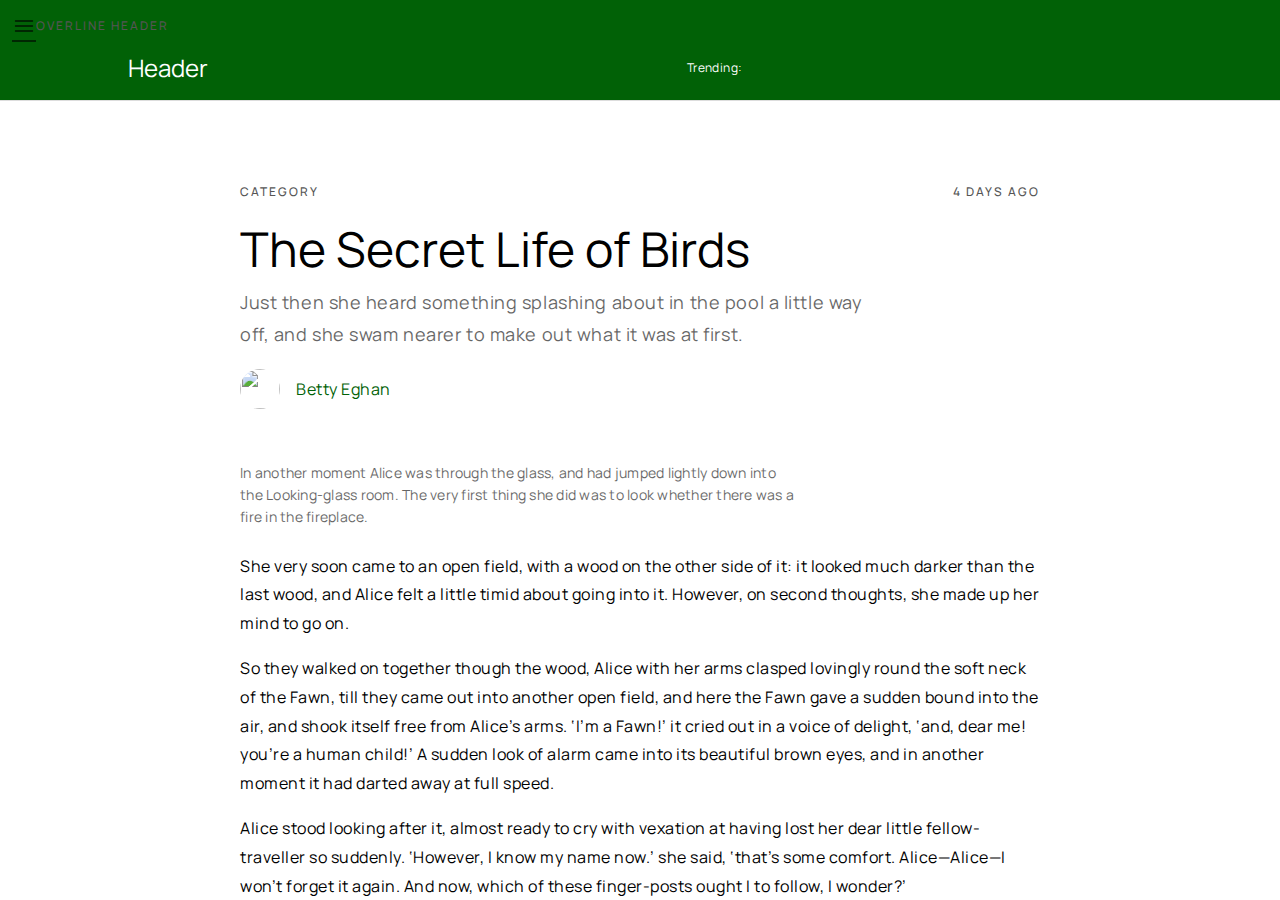
==== certificate.html @ f3be8fcd "start build" ====
<!DOCTYPE html>
<html>

<head>
  <title>Zero Waste Academy</title>
  <meta charset="utf-8">
  <meta name="viewport" content="width=device-width, initial-scale=1">
  <link rel="stylesheet" href="https://fonts.googleapis.com/icon?family=Material+Icons">
  <link rel="stylesheet" href="bundle.css">
  <!-- Add favicons
    <link rel="icon" type="image/png" sizes="32x32" href="https://cdn.glitch.com/9c389208-b279-4e96-bcbc-e5f8712d8706%2Ffavicon-32x32.png?1553712190412">
    <link rel="icon" type="image/png" sizes="96x96" href="https://cdn.glitch.com/9c389208-b279-4e96-bcbc-e5f8712d8706%2Ffavicon-96x96.png?1553712190613">
    <link rel="icon" type="image/png" sizes="16x16" href="https://cdn.glitch.com/9c389208-b279-4e96-bcbc-e5f8712d8706%2Ffavicon-16x16.png?1553712190383">
  -->
</head>

<body class="mdc-typography language-css media-template">
  <aside class="mdc-drawer material-lessons-drawer">
    <div class="mdc-drawer__content">
      <div class="mdc-drawer__header">
        Zero Waste Academy
      </div>
      <hr class="mdc-list-divider">
      <nav class="mdc-list">
        <a href="team.html" class="mdc-list-item" role="option">
          <span class="mdc-list-item__text">Команда</span>
        </a>
        <a href="history-and-results.html" class="mdc-list-item" role="option">
          <span class="mdc-list-item__text">Історія та результати</span>
        </a>
        <a href="teaching.html" class="mdc-list-item" role="option">
          <span class="mdc-list-item__text">Навчання</span>
        </a>
        <a href="certificate.html" class="mdc-list-item mdc-list-item--selected" role="option" aria-selected="true"
          tabindex="0">
          <span class="mdc-list-item__text">Сертифікат</span>
        </a>
        <div class="nav-footer">
          <hr class="mdc-list-divider">
          <div class="footer-button-wrapper">
            <a class="mdc-button mdc-button--dense footer-mdc-button" href="/" role="option">
              <span class="mdc-button__label">Про проєкт</span>
            </a>
          </div>
        </div>
      </nav>

    </div>
  </aside>

  <div class="mdc-drawer-scrim"></div>
  <div class="mdc-drawer-app-content">
    <header
      class="material-lessons-top-app-bar mdc-top-app-bar mdc-top-app-bar--short mdc-top-app-bar--short-collapsed">
      <div class="mdc-top-app-bar__row">
        <section class="mdc-top-app-bar__section mdc-top-app-bar__section--align-start">
          <a class="material-icons mdc-top-app-bar__navigation-icon">menu</a>
        </section>
      </div>
    </header>
    <header class="mdc-top-app-bar media-top-app-bar">
      <div class="mdc-top-app-bar__row">
        <section class="media-menu-section mdc-top-app-bar__section">
          <a href="#" class="demo-menu material-icons mdc-top-app-bar__navigation-icon">menu</a>
          <span class="mdc-list-item__text mdc-typography--overline">Overline Header</span>
        </section>
      </div>
      <section class="mdc-top-app-bar__section contained-section header-section">
        <h1 class="mdc-typography--headline5 page-title">Header</h1>
        <div class="topic-section">
          <p class="mdc-typography--caption topic-label">Trending: </p>
          <ul class="topics">
            <li class="topic"><a href="#" class="mdc-typography--body2">Lifestyle</a></li>
            <li class="topic"><a href="#" class="mdc-typography--body2">Food</a></li>
            <li class="topic"><a href="#" class="mdc-typography--body2">Television</a></li>
            <li class="topic"><a href="#" class="mdc-typography--body2">Travel</a></li>
            <li class="topic"><a href="#" class="mdc-typography--body2">Animals</a></li>
            <li class="topic"><a href="#" class="mdc-typography--body2">Design</a></li>
          </ul>
        </div>
      </section>
    </header>

    <div class="mdc-top-app-bar--fixed-adjust">
      <main class="main-content article">
        <section class="article-header">
          <p class="article-meta">
            <span class="mdc-typography--overline">Category</span>
            <span class="mdc-typography--overline">4 Days Ago</span>
          </p>
          <h2 class="mdc-typography--headline3 article-title">The Secret Life of Birds</h2>
          <p class="mdc-typography--body1 article-preview">Just then she heard something splashing about in the pool a
            little way off, and she swam nearer to make out what it was at first.</p>
          <a class="author-meta" href="#">
            <img
              src="https://cdn.glitch.com/17f6eaf0-3413-4607-9190-d8da5f737643%2Fstock-photo-austin-travis-heights-by-exitflag-146133507.jpg?v=1561412023433"
              alt="" class="author-image">
            <p class="mdc-typography--body1 author">Betty Eghan</p>
          </a>
          <img src="https://cdn.glitch.com/17f6eaf0-3413-4607-9190-d8da5f737643%2Fbird.jpg?1559206409087" class="hero"
            alt="">
          <p class="mdc-typography--body2 hero-caption">In another moment Alice was through the glass, and had jumped
            lightly down into the Looking-glass room. The very first thing she did was to look whether there was a fire
            in the fireplace.</p>
        </section>
        <section class="article-body">
          <p class="mdc-typography--body1">She very soon came to an open field, with a wood on the other side of it: it
            looked much darker than the last wood, and Alice felt a little timid about going into it. However, on second
            thoughts, she made up her mind to go on.</p>
          <p class="mdc-typography--body1">So they walked on together though the wood, Alice with her arms clasped
            lovingly round the soft neck of the Fawn, till they came out into another open field, and here the Fawn gave
            a sudden bound into the air, and shook itself free from Alice’s arms. ‘I’m a Fawn!’ it cried out in a voice
            of delight, ‘and, dear me! you’re a human child!’ A sudden look of alarm came into its beautiful brown eyes,
            and in another moment it had darted away at full speed.</p>
          <p class="mdc-typography--body1">Alice stood looking after it, almost ready to cry with vexation at having
            lost her dear little fellow-traveller so suddenly. ‘However, I know my name now.’ she said, ‘that’s some
            comfort. Alice—Alice—I won’t forget it again. And now, which of these finger-posts ought I to follow, I
            wonder?’</p>
          <p class="mdc-typography--body1">It was not a very difficult question to answer, as there was only one road
            through the wood, and the two finger-posts both pointed along it. ‘I’ll settle it,’ Alice said to herself,
            ‘when the road divides and they point different ways.’</p>
          <p class="mdc-typography--body1">But this did not seem likely to happen. She went on and on, a long way, but
            wherever the road divided there were sure to be two finger-posts pointing the same way, one marked ‘TO
            TWEEDLEDUM’S HOUSE’ and the other ‘TO THE HOUSE OF TWEEDLEDEE.’</p>
          <p class="mdc-typography--body1">‘I do believe,’ said Alice at last, ‘that they live in the same house! I
            wonder I never thought of that before—But I can’t stay there long. I’ll just call and say “how d’you do?”
            and ask them the way out of the wood. If I could only get to the Eighth Square before it gets dark!’ So she
            wandered on, talking to herself as she went, till, on turning a sharp corner, she came upon two fat little
            men, so suddenly that she could not help starting back, but in another moment she recovered herself, feeling
            sure that they must be.</p>
          <p class="mdc-typography--body1">Alice did not like shaking hands with either of them first, for fear of
            hurting the other one’s feelings; so, as the best way out of the difficulty, she took hold of both hands at
            once: the next moment they were dancing round in a ring. This seemed quite natural (she remembered
            afterwards), and she was not even surprised to hear music playing: it seemed to come from the tree under
            which they were dancing, and it was done (as well as she could make it out) by the branches rubbing one
            across the other, like fiddles and fiddle-sticks.</p>
        </section>


        Що таке Zero Waste Academy - це унікальний навчально-практичний курс про принципи керування відходами (ТПВ)
        відповідно до принципів zerо waste та циркулярної економіки.

        Мета проєкту - надати достатню кількість знань та навичок для фахівців у сфері відходів, керуючих ОСББ, ОСМ,
        представників ОМС, екологічних ГО, активістів для успішної реалізації сучасних екологічних проєктів,
        зміни/адаптації стратегії, планів дій, розробки нових програм з поводження з ТПВ на місцевому рівні.


        Завдання:
        підготувати для українського ринку кваліфікованих та озброєних передовими знаннями фахівців/фахівчинь;
        впровадити чи допомогти впровадженню якомога більшої кількості zero waste проєктів та стартапів в Україні;
        зменшити кількість відходів на полігонах;
        надати максимальну кількість фактів та аргументів для того, щоб кожен/на слухач/ка переконалася, що запобігання
        та ієрархія у сфері відходів
        допомогти громадам України у процесі перетворення на туристичні привабливі та чисті.


        Переваги
        Наші переваги засвідчать наші випускники та випускниці:
        системний підхід формує картину світу, а не фрагментарні уявлення, які згодом забудуться;
        мультидисциплінарність - ми надаємо знання та навички не тільки з теми керування відходами, а також формуємо у
        Вас самодостатнього та універсального менеджера/ку: ви розумієтеся у проєктному менеджменті, у комунікаційний та
        адвокаційний кампаніях, у джерелах фінансування та фандрейзингу. Навіть якщо ці завдання у команді виконуєте не
        ви, то ви можете оцінити пропозиції ваших партнерів, співробітників та витрачати кошти на те, що працює.
        ціннісний підхід до справи - наші знання формують послідовників/ць концепції zero waste: ви вірите у те, що
        робите, як і навіщо трансформувати свою реальність;
        коучингова підтримка - у тому випадку, коли “лупаєте скалу”, працюєте над зміностворенням, важливо знати та
        вміти раціонально використовувати свої ресурси. Ваші приховані можливості, віру у себе для роботи на рівні
        громади допоможе розкрити наші коучі, які спеціалізуються з теми громадянського суспільства та інновацій.

        Історія (гіперпосилання на успішні історії)
        За 2020-2021 роки ми випустили 3 курси, а це близько 100 випускників та випускниць. Курс Zero Waste Academy
        орієнтований на нефахівців.
        Курс Zero Waste Academy deep level розрахований на фахівців/чинь, представників ОМС, експертів у сфері керування
        відходами.


        Тематика курсів, які знання отримає слухач

        Законодавство
        Проєктний менеджмент
        Технології утилізації
        Циркулярна економіка
        Кейси

        Реєстрація

        Тест “Хочеш перевірити знання?”

        Контакти:


      </main>
    </div>
  </div>
  <script src="bundle.js" async></script>
</body>

</html>
---- bundle.css ----
@import url(https://fonts.googleapis.com/css?family=Manrope|Montserrat);/* Build a Material Theme with Material Lessons */
/* Color Activity */
/*  Typography Activity */
/* Shape Activity */
.mdc-button {
  font-family: Manrope;
  -moz-osx-font-smoothing: grayscale;
  -webkit-font-smoothing: antialiased;
  font-size: 0.875rem;
  line-height: 2.25rem;
  font-weight: 500;
  letter-spacing: 0.08929em;
  text-decoration: none;
  text-transform: uppercase;
  padding: 0 8px 0 8px;
  display: inline-flex;
  position: relative;
  align-items: center;
  justify-content: center;
  box-sizing: border-box;
  min-width: 64px;
  height: 36px;
  border: none;
  outline: none;
  /* @alternate */
  line-height: inherit;
  user-select: none;
  -webkit-appearance: none;
  overflow: hidden;
  vertical-align: middle;
  border-radius: 4px; }
  .mdc-button::-moz-focus-inner {
    padding: 0;
    border: 0; }
  .mdc-button:active {
    outline: none; }
  .mdc-button:hover {
    cursor: pointer; }
  .mdc-button:disabled {
    background-color: transparent;
    color: rgba(0, 0, 0, 0.37);
    cursor: default;
    pointer-events: none; }
  .mdc-button.mdc-button--dense {
    border-radius: 4px; }
  .mdc-button:not(:disabled) {
    background-color: transparent; }
  .mdc-button .mdc-button__icon {
    /* @noflip */
    margin-left: 0;
    /* @noflip */
    margin-right: 8px;
    display: inline-block;
    width: 18px;
    height: 18px;
    font-size: 18px;
    vertical-align: top; }
    [dir="rtl"] .mdc-button .mdc-button__icon, .mdc-button .mdc-button__icon[dir="rtl"] {
      /* @noflip */
      margin-left: 8px;
      /* @noflip */
      margin-right: 0; }
  .mdc-button:not(:disabled) {
    color: #016106;
    /* @alternate */
    color: var(--mdc-theme-primary, #016106); }

.mdc-button__label + .mdc-button__icon {
  /* @noflip */
  margin-left: 8px;
  /* @noflip */
  margin-right: 0; }
  [dir="rtl"] .mdc-button__label + .mdc-button__icon, .mdc-button__label + .mdc-button__icon[dir="rtl"] {
    /* @noflip */
    margin-left: 0;
    /* @noflip */
    margin-right: 8px; }

svg.mdc-button__icon {
  fill: currentColor; }

.mdc-button--raised .mdc-button__icon,
.mdc-button--unelevated .mdc-button__icon,
.mdc-button--outlined .mdc-button__icon {
  /* @noflip */
  margin-left: -4px;
  /* @noflip */
  margin-right: 8px; }
  [dir="rtl"] .mdc-button--raised .mdc-button__icon, .mdc-button--raised .mdc-button__icon[dir="rtl"], [dir="rtl"]
  .mdc-button--unelevated .mdc-button__icon,
  .mdc-button--unelevated .mdc-button__icon[dir="rtl"], [dir="rtl"]
  .mdc-button--outlined .mdc-button__icon,
  .mdc-button--outlined .mdc-button__icon[dir="rtl"] {
    /* @noflip */
    margin-left: 8px;
    /* @noflip */
    margin-right: -4px; }

.mdc-button--raised .mdc-button__label + .mdc-button__icon,
.mdc-button--unelevated .mdc-button__label + .mdc-button__icon,
.mdc-button--outlined .mdc-button__label + .mdc-button__icon {
  /* @noflip */
  margin-left: 8px;
  /* @noflip */
  margin-right: -4px; }
  [dir="rtl"] .mdc-button--raised .mdc-button__label + .mdc-button__icon, .mdc-button--raised .mdc-button__label + .mdc-button__icon[dir="rtl"], [dir="rtl"]
  .mdc-button--unelevated .mdc-button__label + .mdc-button__icon,
  .mdc-button--unelevated .mdc-button__label + .mdc-button__icon[dir="rtl"], [dir="rtl"]
  .mdc-button--outlined .mdc-button__label + .mdc-button__icon,
  .mdc-button--outlined .mdc-button__label + .mdc-button__icon[dir="rtl"] {
    /* @noflip */
    margin-left: -4px;
    /* @noflip */
    margin-right: 8px; }

.mdc-button--raised,
.mdc-button--unelevated {
  padding: 0 16px 0 16px; }
  .mdc-button--raised:disabled,
  .mdc-button--unelevated:disabled {
    background-color: rgba(0, 0, 0, 0.12);
    color: rgba(0, 0, 0, 0.37); }
  .mdc-button--raised:not(:disabled),
  .mdc-button--unelevated:not(:disabled) {
    background-color: #016106; }
    @supports not (-ms-ime-align: auto) {
      .mdc-button--raised:not(:disabled),
      .mdc-button--unelevated:not(:disabled) {
        /* @alternate */
        background-color: var(--mdc-theme-primary, #016106); } }
  .mdc-button--raised:not(:disabled),
  .mdc-button--unelevated:not(:disabled) {
    color: #fff;
    /* @alternate */
    color: var(--mdc-theme-on-primary, #fff); }

.mdc-button--raised {
  box-shadow: 0px 3px 1px -2px rgba(0, 0, 0, 0.2), 0px 2px 2px 0px rgba(0, 0, 0, 0.14), 0px 1px 5px 0px rgba(0, 0, 0, 0.12);
  transition: box-shadow 280ms cubic-bezier(0.4, 0, 0.2, 1); }
  .mdc-button--raised:hover, .mdc-button--raised:focus {
    box-shadow: 0px 2px 4px -1px rgba(0, 0, 0, 0.2), 0px 4px 5px 0px rgba(0, 0, 0, 0.14), 0px 1px 10px 0px rgba(0, 0, 0, 0.12); }
  .mdc-button--raised:active {
    box-shadow: 0px 5px 5px -3px rgba(0, 0, 0, 0.2), 0px 8px 10px 1px rgba(0, 0, 0, 0.14), 0px 3px 14px 2px rgba(0, 0, 0, 0.12); }
  .mdc-button--raised:disabled {
    box-shadow: 0px 0px 0px 0px rgba(0, 0, 0, 0.2), 0px 0px 0px 0px rgba(0, 0, 0, 0.14), 0px 0px 0px 0px rgba(0, 0, 0, 0.12); }

.mdc-button--outlined {
  border-style: solid;
  padding: 0 15px 0 15px;
  border-width: 1px; }
  .mdc-button--outlined:disabled {
    border-color: rgba(0, 0, 0, 0.37); }
  .mdc-button--outlined:not(:disabled) {
    border-color: #016106;
    /* @alternate */
    border-color: var(--mdc-theme-primary, #016106); }

.mdc-button--dense {
  height: 32px;
  font-size: .8125rem; }

@keyframes mdc-ripple-fg-radius-in {
  from {
    animation-timing-function: cubic-bezier(0.4, 0, 0.2, 1);
    transform: translate(var(--mdc-ripple-fg-translate-start, 0)) scale(1); }
  to {
    transform: translate(var(--mdc-ripple-fg-translate-end, 0)) scale(var(--mdc-ripple-fg-scale, 1)); } }

@keyframes mdc-ripple-fg-opacity-in {
  from {
    animation-timing-function: linear;
    opacity: 0; }
  to {
    opacity: var(--mdc-ripple-fg-opacity, 0); } }

@keyframes mdc-ripple-fg-opacity-out {
  from {
    animation-timing-function: linear;
    opacity: var(--mdc-ripple-fg-opacity, 0); }
  to {
    opacity: 0; } }

.mdc-ripple-surface--test-edge-var-bug {
  --mdc-ripple-surface-test-edge-var: 1px solid #000;
  visibility: hidden; }
  .mdc-ripple-surface--test-edge-var-bug::before {
    border: var(--mdc-ripple-surface-test-edge-var); }

.mdc-button {
  --mdc-ripple-fg-size: 0;
  --mdc-ripple-left: 0;
  --mdc-ripple-top: 0;
  --mdc-ripple-fg-scale: 1;
  --mdc-ripple-fg-translate-end: 0;
  --mdc-ripple-fg-translate-start: 0;
  -webkit-tap-highlight-color: rgba(0, 0, 0, 0); }
  .mdc-button::before, .mdc-button::after {
    position: absolute;
    border-radius: 50%;
    opacity: 0;
    pointer-events: none;
    content: ""; }
  .mdc-button::before {
    transition: opacity 15ms linear, background-color 15ms linear;
    z-index: 1; }
  .mdc-button.mdc-ripple-upgraded::before {
    transform: scale(var(--mdc-ripple-fg-scale, 1)); }
  .mdc-button.mdc-ripple-upgraded::after {
    top: 0;
    /* @noflip */
    left: 0;
    transform: scale(0);
    transform-origin: center center; }
  .mdc-button.mdc-ripple-upgraded--unbounded::after {
    top: var(--mdc-ripple-top, 0);
    /* @noflip */
    left: var(--mdc-ripple-left, 0); }
  .mdc-button.mdc-ripple-upgraded--foreground-activation::after {
    animation: mdc-ripple-fg-radius-in 225ms forwards, mdc-ripple-fg-opacity-in 75ms forwards; }
  .mdc-button.mdc-ripple-upgraded--foreground-deactivation::after {
    animation: mdc-ripple-fg-opacity-out 150ms;
    transform: translate(var(--mdc-ripple-fg-translate-end, 0)) scale(var(--mdc-ripple-fg-scale, 1)); }
  .mdc-button::before, .mdc-button::after {
    top: calc(50% - 100%);
    /* @noflip */
    left: calc(50% - 100%);
    width: 200%;
    height: 200%; }
  .mdc-button.mdc-ripple-upgraded::after {
    width: var(--mdc-ripple-fg-size, 100%);
    height: var(--mdc-ripple-fg-size, 100%); }
  .mdc-button::before, .mdc-button::after {
    background-color: #016106; }
    @supports not (-ms-ime-align: auto) {
      .mdc-button::before, .mdc-button::after {
        /* @alternate */
        background-color: var(--mdc-theme-primary, #016106); } }
  .mdc-button:hover::before {
    opacity: 0.04; }
  .mdc-button:not(.mdc-ripple-upgraded):focus::before, .mdc-button.mdc-ripple-upgraded--background-focused::before {
    transition-duration: 75ms;
    opacity: 0.12; }
  .mdc-button:not(.mdc-ripple-upgraded)::after {
    transition: opacity 150ms linear; }
  .mdc-button:not(.mdc-ripple-upgraded):active::after {
    transition-duration: 75ms;
    opacity: 0.12; }
  .mdc-button.mdc-ripple-upgraded {
    --mdc-ripple-fg-opacity: 0.12; }

.mdc-button--raised::before, .mdc-button--raised::after,
.mdc-button--unelevated::before,
.mdc-button--unelevated::after {
  background-color: #fff; }
  @supports not (-ms-ime-align: auto) {
    .mdc-button--raised::before, .mdc-button--raised::after,
    .mdc-button--unelevated::before,
    .mdc-button--unelevated::after {
      /* @alternate */
      background-color: var(--mdc-theme-on-primary, #fff); } }

.mdc-button--raised:hover::before,
.mdc-button--unelevated:hover::before {
  opacity: 0.08; }

.mdc-button--raised:not(.mdc-ripple-upgraded):focus::before, .mdc-button--raised.mdc-ripple-upgraded--background-focused::before,
.mdc-button--unelevated:not(.mdc-ripple-upgraded):focus::before,
.mdc-button--unelevated.mdc-ripple-upgraded--background-focused::before {
  transition-duration: 75ms;
  opacity: 0.24; }

.mdc-button--raised:not(.mdc-ripple-upgraded)::after,
.mdc-button--unelevated:not(.mdc-ripple-upgraded)::after {
  transition: opacity 150ms linear; }

.mdc-button--raised:not(.mdc-ripple-upgraded):active::after,
.mdc-button--unelevated:not(.mdc-ripple-upgraded):active::after {
  transition-duration: 75ms;
  opacity: 0.24; }

.mdc-button--raised.mdc-ripple-upgraded,
.mdc-button--unelevated.mdc-ripple-upgraded {
  --mdc-ripple-fg-opacity: 0.24; }

.mdc-card {
  border-radius: 4px;
  background-color: #ffffff;
  /* @alternate */
  background-color: var(--mdc-theme-surface, #ffffff);
  box-shadow: 0px 2px 1px -1px rgba(0, 0, 0, 0.2), 0px 1px 1px 0px rgba(0, 0, 0, 0.14), 0px 1px 3px 0px rgba(0, 0, 0, 0.12);
  display: flex;
  flex-direction: column;
  box-sizing: border-box; }

.mdc-card--outlined {
  box-shadow: 0px 0px 0px 0px rgba(0, 0, 0, 0.2), 0px 0px 0px 0px rgba(0, 0, 0, 0.14), 0px 0px 0px 0px rgba(0, 0, 0, 0.12);
  border-width: 1px;
  border-style: solid;
  border-color: #e0e0e0; }

.mdc-card__media {
  position: relative;
  box-sizing: border-box;
  background-repeat: no-repeat;
  background-position: center;
  background-size: cover; }
  .mdc-card__media::before {
    display: block;
    content: ""; }

.mdc-card__media:first-child {
  border-top-left-radius: inherit;
  border-top-right-radius: inherit; }

.mdc-card__media:last-child {
  border-bottom-left-radius: inherit;
  border-bottom-right-radius: inherit; }

.mdc-card__media--square::before {
  margin-top: 100%; }

.mdc-card__media--16-9::before {
  margin-top: 56.25%; }

.mdc-card__media-content {
  position: absolute;
  top: 0;
  right: 0;
  bottom: 0;
  left: 0;
  box-sizing: border-box; }

.mdc-card__primary-action {
  display: flex;
  flex-direction: column;
  box-sizing: border-box;
  position: relative;
  outline: none;
  color: inherit;
  text-decoration: none;
  cursor: pointer;
  overflow: hidden; }

.mdc-card__primary-action:first-child {
  border-top-left-radius: inherit;
  border-top-right-radius: inherit; }

.mdc-card__primary-action:last-child {
  border-bottom-left-radius: inherit;
  border-bottom-right-radius: inherit; }

.mdc-card__actions {
  display: flex;
  flex-direction: row;
  align-items: center;
  box-sizing: border-box;
  min-height: 52px;
  padding: 8px; }

.mdc-card__actions--full-bleed {
  padding: 0; }

.mdc-card__action-buttons,
.mdc-card__action-icons {
  display: flex;
  flex-direction: row;
  align-items: center;
  box-sizing: border-box; }

.mdc-card__action-icons {
  color: rgba(0, 0, 0, 0.6);
  flex-grow: 1;
  justify-content: flex-end; }

.mdc-card__action-buttons + .mdc-card__action-icons {
  /* @noflip */
  margin-left: 16px;
  /* @noflip */
  margin-right: 0; }
  [dir="rtl"] .mdc-card__action-buttons + .mdc-card__action-icons, .mdc-card__action-buttons + .mdc-card__action-icons[dir="rtl"] {
    /* @noflip */
    margin-left: 0;
    /* @noflip */
    margin-right: 16px; }

.mdc-card__action {
  display: inline-flex;
  flex-direction: row;
  align-items: center;
  box-sizing: border-box;
  justify-content: center;
  cursor: pointer;
  user-select: none; }
  .mdc-card__action:focus {
    outline: none; }

.mdc-card__action--button {
  /* @noflip */
  margin-left: 0;
  /* @noflip */
  margin-right: 8px;
  padding: 0 8px; }
  [dir="rtl"] .mdc-card__action--button, .mdc-card__action--button[dir="rtl"] {
    /* @noflip */
    margin-left: 8px;
    /* @noflip */
    margin-right: 0; }
  .mdc-card__action--button:last-child {
    /* @noflip */
    margin-left: 0;
    /* @noflip */
    margin-right: 0; }
    [dir="rtl"] .mdc-card__action--button:last-child, .mdc-card__action--button:last-child[dir="rtl"] {
      /* @noflip */
      margin-left: 0;
      /* @noflip */
      margin-right: 0; }

.mdc-card__actions--full-bleed .mdc-card__action--button {
  justify-content: space-between;
  width: 100%;
  height: auto;
  max-height: none;
  margin: 0;
  padding: 8px 16px;
  /* @noflip */
  text-align: left; }
  [dir="rtl"] .mdc-card__actions--full-bleed .mdc-card__action--button, .mdc-card__actions--full-bleed .mdc-card__action--button[dir="rtl"] {
    /* @noflip */
    text-align: right; }

.mdc-card__action--icon {
  margin: -6px 0;
  padding: 12px; }

.mdc-card__action--icon:not(:disabled) {
  color: rgba(0, 0, 0, 0.6); }

.mdc-card__primary-action {
  --mdc-ripple-fg-size: 0;
  --mdc-ripple-left: 0;
  --mdc-ripple-top: 0;
  --mdc-ripple-fg-scale: 1;
  --mdc-ripple-fg-translate-end: 0;
  --mdc-ripple-fg-translate-start: 0;
  -webkit-tap-highlight-color: rgba(0, 0, 0, 0); }
  .mdc-card__primary-action::before, .mdc-card__primary-action::after {
    position: absolute;
    border-radius: 50%;
    opacity: 0;
    pointer-events: none;
    content: ""; }
  .mdc-card__primary-action::before {
    transition: opacity 15ms linear, background-color 15ms linear;
    z-index: 1; }
  .mdc-card__primary-action.mdc-ripple-upgraded::before {
    transform: scale(var(--mdc-ripple-fg-scale, 1)); }
  .mdc-card__primary-action.mdc-ripple-upgraded::after {
    top: 0;
    /* @noflip */
    left: 0;
    transform: scale(0);
    transform-origin: center center; }
  .mdc-card__primary-action.mdc-ripple-upgraded--unbounded::after {
    top: var(--mdc-ripple-top, 0);
    /* @noflip */
    left: var(--mdc-ripple-left, 0); }
  .mdc-card__primary-action.mdc-ripple-upgraded--foreground-activation::after {
    animation: mdc-ripple-fg-radius-in 225ms forwards, mdc-ripple-fg-opacity-in 75ms forwards; }
  .mdc-card__primary-action.mdc-ripple-upgraded--foreground-deactivation::after {
    animation: mdc-ripple-fg-opacity-out 150ms;
    transform: translate(var(--mdc-ripple-fg-translate-end, 0)) scale(var(--mdc-ripple-fg-scale, 1)); }
  .mdc-card__primary-action::before, .mdc-card__primary-action::after {
    top: calc(50% - 100%);
    /* @noflip */
    left: calc(50% - 100%);
    width: 200%;
    height: 200%; }
  .mdc-card__primary-action.mdc-ripple-upgraded::after {
    width: var(--mdc-ripple-fg-size, 100%);
    height: var(--mdc-ripple-fg-size, 100%); }
  .mdc-card__primary-action::before, .mdc-card__primary-action::after {
    background-color: #000000; }
  .mdc-card__primary-action:hover::before {
    opacity: 0.04; }
  .mdc-card__primary-action:not(.mdc-ripple-upgraded):focus::before, .mdc-card__primary-action.mdc-ripple-upgraded--background-focused::before {
    transition-duration: 75ms;
    opacity: 0.12; }
  .mdc-card__primary-action:not(.mdc-ripple-upgraded)::after {
    transition: opacity 150ms linear; }
  .mdc-card__primary-action:not(.mdc-ripple-upgraded):active::after {
    transition-duration: 75ms;
    opacity: 0.12; }
  .mdc-card__primary-action.mdc-ripple-upgraded {
    --mdc-ripple-fg-opacity: 0.12; }

.mdc-chip__icon--leading {
  color: rgba(0, 0, 0, 0.54); }

.mdc-chip__icon--trailing {
  color: rgba(0, 0, 0, 0.54); }
  .mdc-chip__icon--trailing:hover {
    color: rgba(0, 0, 0, 0.62); }
  .mdc-chip__icon--trailing:focus {
    color: rgba(0, 0, 0, 0.87); }

.mdc-chip__icon.mdc-chip__icon--leading:not(.mdc-chip__icon--leading-hidden) {
  width: 20px;
  height: 20px;
  font-size: 20px; }

.mdc-chip__icon.mdc-chip__icon--trailing {
  width: 18px;
  height: 18px;
  font-size: 18px; }

.mdc-chip__icon--trailing {
  margin-right: -4px;
  margin-left: 4px; }

.mdc-chip {
  border-radius: 16px;
  background-color: #e0e0e0;
  color: rgba(0, 0, 0, 0.87);
  font-family: Manrope;
  -moz-osx-font-smoothing: grayscale;
  -webkit-font-smoothing: antialiased;
  font-size: 0.875rem;
  line-height: 1.25rem;
  font-weight: 400;
  letter-spacing: 0.01786em;
  text-decoration: inherit;
  text-transform: inherit;
  height: 32px;
  display: inline-flex;
  position: relative;
  align-items: center;
  box-sizing: border-box;
  padding: 0 12px;
  border-width: 0;
  outline: none;
  cursor: pointer;
  -webkit-appearance: none;
  overflow: hidden; }
  .mdc-chip:hover {
    color: rgba(0, 0, 0, 0.87); }
  .mdc-chip.mdc-chip--selected .mdc-chip__checkmark,
  .mdc-chip .mdc-chip__icon--leading:not(.mdc-chip__icon--leading-hidden) {
    /* @noflip */
    margin-left: -4px;
    /* @noflip */
    margin-right: 4px; }
    [dir="rtl"] .mdc-chip.mdc-chip--selected .mdc-chip__checkmark, .mdc-chip.mdc-chip--selected .mdc-chip__checkmark[dir="rtl"], [dir="rtl"]
    .mdc-chip .mdc-chip__icon--leading:not(.mdc-chip__icon--leading-hidden),
    .mdc-chip .mdc-chip__icon--leading:not(.mdc-chip__icon--leading-hidden)[dir="rtl"] {
      /* @noflip */
      margin-left: 4px;
      /* @noflip */
      margin-right: -4px; }
  .mdc-chip::-moz-focus-inner {
    padding: 0;
    border: 0; }
  .mdc-chip:hover {
    color: #000000;
    /* @alternate */
    color: var(--mdc-theme-on-surface, #000000); }

.mdc-chip--exit {
  transition: opacity 75ms cubic-bezier(0.4, 0, 0.2, 1), width 150ms cubic-bezier(0, 0, 0.2, 1), padding 100ms linear, margin 100ms linear;
  opacity: 0; }

.mdc-chip__text {
  white-space: nowrap; }

.mdc-chip__icon {
  border-radius: 50%;
  outline: none;
  vertical-align: middle; }

.mdc-chip__checkmark {
  height: 20px; }

.mdc-chip__checkmark-path {
  transition: stroke-dashoffset 150ms 50ms cubic-bezier(0.4, 0, 0.6, 1);
  stroke-width: 2px;
  stroke-dashoffset: 29.78334;
  stroke-dasharray: 29.78334; }

.mdc-chip--selected .mdc-chip__checkmark-path {
  stroke-dashoffset: 0; }

.mdc-chip-set--choice .mdc-chip.mdc-chip--selected {
  color: #016106;
  /* @alternate */
  color: var(--mdc-theme-primary, #016106); }
  .mdc-chip-set--choice .mdc-chip.mdc-chip--selected .mdc-chip__icon--leading {
    color: rgba(1, 97, 6, 0.54); }
  .mdc-chip-set--choice .mdc-chip.mdc-chip--selected:hover {
    color: #016106;
    /* @alternate */
    color: var(--mdc-theme-primary, #016106); }

.mdc-chip-set--choice .mdc-chip .mdc-chip__checkmark-path {
  stroke: #016106;
  /* @alternate */
  stroke: var(--mdc-theme-primary, #016106); }

.mdc-chip-set--choice .mdc-chip--selected {
  background-color: #ffffff;
  /* @alternate */
  background-color: var(--mdc-theme-surface, #ffffff); }

.mdc-chip__checkmark-svg {
  width: 0;
  height: 20px;
  transition: width 150ms cubic-bezier(0.4, 0, 0.2, 1); }

.mdc-chip--selected .mdc-chip__checkmark-svg {
  width: 20px; }

.mdc-chip-set--filter .mdc-chip__icon--leading {
  transition: opacity 75ms linear;
  transition-delay: -50ms;
  opacity: 1; }
  .mdc-chip-set--filter .mdc-chip__icon--leading + .mdc-chip__checkmark {
    transition: opacity 75ms linear;
    transition-delay: 80ms;
    opacity: 0; }
    .mdc-chip-set--filter .mdc-chip__icon--leading + .mdc-chip__checkmark .mdc-chip__checkmark-svg {
      transition: width 0ms; }

.mdc-chip-set--filter .mdc-chip--selected .mdc-chip__icon--leading {
  opacity: 0; }
  .mdc-chip-set--filter .mdc-chip--selected .mdc-chip__icon--leading + .mdc-chip__checkmark {
    width: 0;
    opacity: 1; }

.mdc-chip-set--filter .mdc-chip__icon--leading-hidden.mdc-chip__icon--leading {
  width: 0;
  opacity: 0; }
  .mdc-chip-set--filter .mdc-chip__icon--leading-hidden.mdc-chip__icon--leading + .mdc-chip__checkmark {
    width: 20px; }

.mdc-chip {
  --mdc-ripple-fg-size: 0;
  --mdc-ripple-left: 0;
  --mdc-ripple-top: 0;
  --mdc-ripple-fg-scale: 1;
  --mdc-ripple-fg-translate-end: 0;
  --mdc-ripple-fg-translate-start: 0;
  -webkit-tap-highlight-color: rgba(0, 0, 0, 0); }
  .mdc-chip::before, .mdc-chip::after {
    position: absolute;
    border-radius: 50%;
    opacity: 0;
    pointer-events: none;
    content: ""; }
  .mdc-chip::before {
    transition: opacity 15ms linear, background-color 15ms linear;
    z-index: 1; }
  .mdc-chip.mdc-ripple-upgraded::before {
    transform: scale(var(--mdc-ripple-fg-scale, 1)); }
  .mdc-chip.mdc-ripple-upgraded::after {
    top: 0;
    /* @noflip */
    left: 0;
    transform: scale(0);
    transform-origin: center center; }
  .mdc-chip.mdc-ripple-upgraded--unbounded::after {
    top: var(--mdc-ripple-top, 0);
    /* @noflip */
    left: var(--mdc-ripple-left, 0); }
  .mdc-chip.mdc-ripple-upgraded--foreground-activation::after {
    animation: mdc-ripple-fg-radius-in 225ms forwards, mdc-ripple-fg-opacity-in 75ms forwards; }
  .mdc-chip.mdc-ripple-upgraded--foreground-deactivation::after {
    animation: mdc-ripple-fg-opacity-out 150ms;
    transform: translate(var(--mdc-ripple-fg-translate-end, 0)) scale(var(--mdc-ripple-fg-scale, 1)); }
  .mdc-chip::before, .mdc-chip::after {
    top: calc(50% - 100%);
    /* @noflip */
    left: calc(50% - 100%);
    width: 200%;
    height: 200%; }
  .mdc-chip.mdc-ripple-upgraded::after {
    width: var(--mdc-ripple-fg-size, 100%);
    height: var(--mdc-ripple-fg-size, 100%); }
  .mdc-chip::before, .mdc-chip::after {
    background-color: rgba(0, 0, 0, 0.87); }
  .mdc-chip:hover::before {
    opacity: 0.04; }
  .mdc-chip:not(.mdc-ripple-upgraded):focus::before, .mdc-chip.mdc-ripple-upgraded--background-focused::before {
    transition-duration: 75ms;
    opacity: 0.12; }
  .mdc-chip:not(.mdc-ripple-upgraded)::after {
    transition: opacity 150ms linear; }
  .mdc-chip:not(.mdc-ripple-upgraded):active::after {
    transition-duration: 75ms;
    opacity: 0.12; }
  .mdc-chip.mdc-ripple-upgraded {
    --mdc-ripple-fg-opacity: 0.12; }

.mdc-chip-set--choice .mdc-chip.mdc-chip--selected::before {
  opacity: 0.08; }

.mdc-chip-set--choice .mdc-chip.mdc-chip--selected::before, .mdc-chip-set--choice .mdc-chip.mdc-chip--selected::after {
  background-color: #016106; }
  @supports not (-ms-ime-align: auto) {
    .mdc-chip-set--choice .mdc-chip.mdc-chip--selected::before, .mdc-chip-set--choice .mdc-chip.mdc-chip--selected::after {
      /* @alternate */
      background-color: var(--mdc-theme-primary, #016106); } }

.mdc-chip-set--choice .mdc-chip.mdc-chip--selected:hover::before {
  opacity: 0.12; }

.mdc-chip-set--choice .mdc-chip.mdc-chip--selected:not(.mdc-ripple-upgraded):focus::before, .mdc-chip-set--choice .mdc-chip.mdc-chip--selected.mdc-ripple-upgraded--background-focused::before {
  transition-duration: 75ms;
  opacity: 0.2; }

.mdc-chip-set--choice .mdc-chip.mdc-chip--selected:not(.mdc-ripple-upgraded)::after {
  transition: opacity 150ms linear; }

.mdc-chip-set--choice .mdc-chip.mdc-chip--selected:not(.mdc-ripple-upgraded):active::after {
  transition-duration: 75ms;
  opacity: 0.2; }

.mdc-chip-set--choice .mdc-chip.mdc-chip--selected.mdc-ripple-upgraded {
  --mdc-ripple-fg-opacity: 0.2; }

@keyframes mdc-chip-entry {
  from {
    transform: scale(0.8);
    opacity: .4; }
  to {
    transform: scale(1);
    opacity: 1; } }

.mdc-chip-set {
  padding: 4px;
  display: flex;
  flex-wrap: wrap;
  box-sizing: border-box; }
  .mdc-chip-set .mdc-chip {
    margin: 4px; }

.mdc-chip-set--input .mdc-chip {
  animation: mdc-chip-entry 100ms cubic-bezier(0, 0, 0.2, 1); }

.mdc-drawer {
  border-color: rgba(0, 0, 0, 0.12);
  background-color: #ffffff;
  /* @noflip */
  border-radius: 0 0px 0px 0;
  z-index: 6;
  width: 256px;
  display: flex;
  flex-direction: column;
  flex-shrink: 0;
  box-sizing: border-box;
  height: 100%;
  /* @noflip */
  border-right-width: 1px;
  /* @noflip */
  border-right-style: solid;
  overflow: hidden;
  transition-property: transform;
  transition-timing-function: cubic-bezier(0.4, 0, 0.2, 1); }
  .mdc-drawer .mdc-drawer__title {
    color: rgba(0, 0, 0, 0.87); }
  .mdc-drawer .mdc-list-group__subheader {
    color: rgba(0, 0, 0, 0.6); }
  .mdc-drawer .mdc-drawer__subtitle {
    color: rgba(0, 0, 0, 0.6); }
  .mdc-drawer .mdc-list-item__graphic {
    color: rgba(0, 0, 0, 0.6); }
  .mdc-drawer .mdc-list-item {
    color: rgba(0, 0, 0, 0.87); }
  .mdc-drawer .mdc-list-item--activated .mdc-list-item__graphic {
    color: #016106; }
  .mdc-drawer .mdc-list-item--activated {
    color: rgba(1, 97, 6, 0.87); }
  [dir="rtl"] .mdc-drawer, .mdc-drawer[dir="rtl"] {
    /* @noflip */
    border-radius: 0px 0 0 0px; }
  .mdc-drawer .mdc-list-item {
    border-radius: 4px; }
  .mdc-drawer.mdc-drawer--open:not(.mdc-drawer--closing) + .mdc-drawer-app-content {
    /* @noflip */
    margin-left: 256px;
    /* @noflip */
    margin-right: 0; }
    [dir="rtl"] .mdc-drawer.mdc-drawer--open:not(.mdc-drawer--closing) + .mdc-drawer-app-content, .mdc-drawer.mdc-drawer--open:not(.mdc-drawer--closing) + .mdc-drawer-app-content[dir="rtl"] {
      /* @noflip */
      margin-left: 0;
      /* @noflip */
      margin-right: 256px; }
  [dir="rtl"] .mdc-drawer, .mdc-drawer[dir="rtl"] {
    /* @noflip */
    border-right-width: 0;
    /* @noflip */
    border-left-width: 1px;
    /* @noflip */
    border-right-style: none;
    /* @noflip */
    border-left-style: solid; }
  .mdc-drawer .mdc-list-item {
    font-family: Manrope;
    -moz-osx-font-smoothing: grayscale;
    -webkit-font-smoothing: antialiased;
    font-size: 0.875rem;
    line-height: 1.375rem;
    font-weight: 500;
    letter-spacing: 0.00714em;
    text-decoration: inherit;
    text-transform: inherit;
    height: calc(48px - 2 * 4px);
    margin: 8px 8px;
    padding: 0 8px; }
  .mdc-drawer .mdc-list-item:nth-child(1) {
    margin-top: 2px; }
  .mdc-drawer .mdc-list-item:nth-last-child(1) {
    margin-bottom: 0; }
  .mdc-drawer .mdc-list-group__subheader {
    font-family: Manrope;
    -moz-osx-font-smoothing: grayscale;
    -webkit-font-smoothing: antialiased;
    font-size: 0.875rem;
    line-height: 1.25rem;
    font-weight: 400;
    letter-spacing: 0.01786em;
    text-decoration: inherit;
    text-transform: inherit;
    display: block;
    margin-top: 0;
    /* @alternate */
    line-height: normal;
    margin: 0;
    padding: 0 16px; }
    .mdc-drawer .mdc-list-group__subheader::before {
      display: inline-block;
      width: 0;
      height: 24px;
      content: "";
      vertical-align: 0; }
  .mdc-drawer .mdc-list-divider {
    margin: 3px 0 4px 0; }
  .mdc-drawer .mdc-list-item__text,
  .mdc-drawer .mdc-list-item__graphic {
    pointer-events: none; }

.mdc-drawer--animate {
  transform: translateX(-100%); }
  [dir="rtl"] .mdc-drawer--animate, .mdc-drawer--animate[dir="rtl"] {
    transform: translateX(100%); }

.mdc-drawer--opening {
  transform: translateX(0);
  transition-duration: 250ms; }
  [dir="rtl"] .mdc-drawer--opening, .mdc-drawer--opening[dir="rtl"] {
    transform: translateX(0); }

.mdc-drawer--closing {
  transform: translateX(-100%);
  transition-duration: 200ms; }
  [dir="rtl"] .mdc-drawer--closing, .mdc-drawer--closing[dir="rtl"] {
    transform: translateX(100%); }

.mdc-drawer__header {
  flex-shrink: 0;
  box-sizing: border-box;
  min-height: 64px;
  padding: 0 16px 4px; }

.mdc-drawer__title {
  font-family: Manrope;
  -moz-osx-font-smoothing: grayscale;
  -webkit-font-smoothing: antialiased;
  font-size: 1.25rem;
  line-height: 2rem;
  font-weight: 500;
  letter-spacing: 0.0125em;
  text-decoration: inherit;
  text-transform: inherit;
  display: block;
  margin-top: 0;
  /* @alternate */
  line-height: normal;
  margin-bottom: -20px; }
  .mdc-drawer__title::before {
    display: inline-block;
    width: 0;
    height: 36px;
    content: "";
    vertical-align: 0; }
  .mdc-drawer__title::after {
    display: inline-block;
    width: 0;
    height: 20px;
    content: "";
    vertical-align: -20px; }

.mdc-drawer__subtitle {
  font-family: Manrope;
  -moz-osx-font-smoothing: grayscale;
  -webkit-font-smoothing: antialiased;
  font-size: 0.875rem;
  line-height: 1.25rem;
  font-weight: 400;
  letter-spacing: 0.01786em;
  text-decoration: inherit;
  text-transform: inherit;
  display: block;
  margin-top: 0;
  /* @alternate */
  line-height: normal;
  margin-bottom: 0; }
  .mdc-drawer__subtitle::before {
    display: inline-block;
    width: 0;
    height: 20px;
    content: "";
    vertical-align: 0; }

.mdc-drawer__content {
  height: 100%;
  overflow-y: auto;
  -webkit-overflow-scrolling: touch; }

.mdc-drawer--dismissible {
  /* @noflip */
  left: 0;
  /* @noflip */
  right: initial;
  display: none;
  position: absolute; }
  [dir="rtl"] .mdc-drawer--dismissible, .mdc-drawer--dismissible[dir="rtl"] {
    /* @noflip */
    left: initial;
    /* @noflip */
    right: 0; }
  .mdc-drawer--dismissible.mdc-drawer--open {
    display: flex; }

.mdc-drawer-app-content {
  /* @noflip */
  margin-left: 0;
  /* @noflip */
  margin-right: 0;
  position: relative; }
  [dir="rtl"] .mdc-drawer-app-content, .mdc-drawer-app-content[dir="rtl"] {
    /* @noflip */
    margin-left: 0;
    /* @noflip */
    margin-right: 0; }

.mdc-drawer--modal {
  box-shadow: 0px 8px 10px -5px rgba(0, 0, 0, 0.2), 0px 16px 24px 2px rgba(0, 0, 0, 0.14), 0px 6px 30px 5px rgba(0, 0, 0, 0.12);
  /* @noflip */
  left: 0;
  /* @noflip */
  right: initial;
  display: none;
  position: fixed; }
  .mdc-drawer--modal + .mdc-drawer-scrim {
    background-color: rgba(0, 0, 0, 0.32); }
  [dir="rtl"] .mdc-drawer--modal, .mdc-drawer--modal[dir="rtl"] {
    /* @noflip */
    left: initial;
    /* @noflip */
    right: 0; }
  .mdc-drawer--modal.mdc-drawer--open {
    display: flex; }

.mdc-drawer-scrim {
  display: none;
  position: fixed;
  top: 0;
  left: 0;
  width: 100%;
  height: 100%;
  z-index: 5;
  transition-property: opacity;
  transition-timing-function: cubic-bezier(0.4, 0, 0.2, 1); }
  .mdc-drawer--open + .mdc-drawer-scrim {
    display: block; }
  .mdc-drawer--animate + .mdc-drawer-scrim {
    opacity: 0; }
  .mdc-drawer--opening + .mdc-drawer-scrim {
    transition-duration: 250ms;
    opacity: 1; }
  .mdc-drawer--closing + .mdc-drawer-scrim {
    transition-duration: 200ms;
    opacity: 0; }

.mdc-list {
  font-family: Manrope;
  -moz-osx-font-smoothing: grayscale;
  -webkit-font-smoothing: antialiased;
  font-size: 1rem;
  line-height: 1.75rem;
  font-weight: 400;
  letter-spacing: 0.00937em;
  text-decoration: inherit;
  text-transform: inherit;
  /* @alternate */
  line-height: 1.5rem;
  margin: 0;
  padding: 8px 0;
  list-style-type: none;
  color: rgba(0, 0, 0, 0.87);
  /* @alternate */
  color: var(--mdc-theme-text-primary-on-background, rgba(0, 0, 0, 0.87)); }
  .mdc-list:focus {
    outline: none; }

.mdc-list-item__secondary-text {
  color: rgba(0, 0, 0, 0.54);
  /* @alternate */
  color: var(--mdc-theme-text-secondary-on-background, rgba(0, 0, 0, 0.54)); }

.mdc-list-item__graphic {
  background-color: transparent; }

.mdc-list-item__graphic {
  color: rgba(0, 0, 0, 0.38);
  /* @alternate */
  color: var(--mdc-theme-text-icon-on-background, rgba(0, 0, 0, 0.38)); }

.mdc-list-item__meta {
  color: rgba(0, 0, 0, 0.38);
  /* @alternate */
  color: var(--mdc-theme-text-hint-on-background, rgba(0, 0, 0, 0.38)); }

.mdc-list-group__subheader {
  color: rgba(0, 0, 0, 0.87);
  /* @alternate */
  color: var(--mdc-theme-text-primary-on-background, rgba(0, 0, 0, 0.87)); }

.mdc-list--dense {
  padding-top: 4px;
  padding-bottom: 4px;
  font-size: .812rem; }

.mdc-list-item {
  display: flex;
  position: relative;
  align-items: center;
  justify-content: flex-start;
  height: 48px;
  padding: 0 16px;
  overflow: hidden; }
  .mdc-list-item:focus {
    outline: none; }

.mdc-list-item--selected,
.mdc-list-item--activated {
  color: #016106;
  /* @alternate */
  color: var(--mdc-theme-primary, #016106); }
  .mdc-list-item--selected .mdc-list-item__graphic,
  .mdc-list-item--activated .mdc-list-item__graphic {
    color: #016106;
    /* @alternate */
    color: var(--mdc-theme-primary, #016106); }

.mdc-list-item--disabled {
  color: rgba(0, 0, 0, 0.38);
  /* @alternate */
  color: var(--mdc-theme-text-disabled-on-background, rgba(0, 0, 0, 0.38)); }

.mdc-list-item__graphic {
  /* @noflip */
  margin-left: 0;
  /* @noflip */
  margin-right: 32px;
  width: 24px;
  height: 24px;
  flex-shrink: 0;
  align-items: center;
  justify-content: center;
  fill: currentColor; }
  .mdc-list-item[dir="rtl"] .mdc-list-item__graphic,
  [dir="rtl"] .mdc-list-item .mdc-list-item__graphic {
    /* @noflip */
    margin-left: 32px;
    /* @noflip */
    margin-right: 0; }

.mdc-list .mdc-list-item__graphic {
  display: inline-flex; }

.mdc-list-item__meta {
  /* @noflip */
  margin-left: auto;
  /* @noflip */
  margin-right: 0; }
  .mdc-list-item__meta:not(.material-icons) {
    font-family: Manrope;
    -moz-osx-font-smoothing: grayscale;
    -webkit-font-smoothing: antialiased;
    font-size: 0.75rem;
    line-height: 1.25rem;
    font-weight: 400;
    letter-spacing: 0.03333em;
    text-decoration: inherit;
    text-transform: inherit; }
  .mdc-list-item[dir="rtl"] .mdc-list-item__meta,
  [dir="rtl"] .mdc-list-item .mdc-list-item__meta {
    /* @noflip */
    margin-left: 0;
    /* @noflip */
    margin-right: auto; }

.mdc-list-item__text {
  text-overflow: ellipsis;
  white-space: nowrap;
  overflow: hidden; }

.mdc-list-item__text[for] {
  pointer-events: none; }

.mdc-list-item__primary-text {
  text-overflow: ellipsis;
  white-space: nowrap;
  overflow: hidden;
  display: block;
  margin-top: 0;
  /* @alternate */
  line-height: normal;
  margin-bottom: -20px;
  display: block; }
  .mdc-list-item__primary-text::before {
    display: inline-block;
    width: 0;
    height: 32px;
    content: "";
    vertical-align: 0; }
  .mdc-list-item__primary-text::after {
    display: inline-block;
    width: 0;
    height: 20px;
    content: "";
    vertical-align: -20px; }
  .mdc-list--dense .mdc-list-item__primary-text {
    display: block;
    margin-top: 0;
    /* @alternate */
    line-height: normal;
    margin-bottom: -20px; }
    .mdc-list--dense .mdc-list-item__primary-text::before {
      display: inline-block;
      width: 0;
      height: 24px;
      content: "";
      vertical-align: 0; }
    .mdc-list--dense .mdc-list-item__primary-text::after {
      display: inline-block;
      width: 0;
      height: 20px;
      content: "";
      vertical-align: -20px; }

.mdc-list-item__secondary-text {
  font-family: Manrope;
  -moz-osx-font-smoothing: grayscale;
  -webkit-font-smoothing: antialiased;
  font-size: 0.875rem;
  line-height: 1.25rem;
  font-weight: 400;
  letter-spacing: 0.01786em;
  text-decoration: inherit;
  text-transform: inherit;
  text-overflow: ellipsis;
  white-space: nowrap;
  overflow: hidden;
  display: block;
  margin-top: 0;
  /* @alternate */
  line-height: normal;
  display: block; }
  .mdc-list-item__secondary-text::before {
    display: inline-block;
    width: 0;
    height: 20px;
    content: "";
    vertical-align: 0; }
  .mdc-list--dense .mdc-list-item__secondary-text {
    display: block;
    margin-top: 0;
    /* @alternate */
    line-height: normal;
    font-size: inherit; }
    .mdc-list--dense .mdc-list-item__secondary-text::before {
      display: inline-block;
      width: 0;
      height: 20px;
      content: "";
      vertical-align: 0; }

.mdc-list--dense .mdc-list-item {
  height: 40px; }

.mdc-list--dense .mdc-list-item__graphic {
  /* @noflip */
  margin-left: 0;
  /* @noflip */
  margin-right: 36px;
  width: 20px;
  height: 20px; }
  .mdc-list-item[dir="rtl"] .mdc-list--dense .mdc-list-item__graphic,
  [dir="rtl"] .mdc-list-item .mdc-list--dense .mdc-list-item__graphic {
    /* @noflip */
    margin-left: 36px;
    /* @noflip */
    margin-right: 0; }

.mdc-list--avatar-list .mdc-list-item {
  height: 56px; }

.mdc-list--avatar-list .mdc-list-item__graphic {
  /* @noflip */
  margin-left: 0;
  /* @noflip */
  margin-right: 16px;
  width: 40px;
  height: 40px;
  border-radius: 50%; }
  .mdc-list-item[dir="rtl"] .mdc-list--avatar-list .mdc-list-item__graphic,
  [dir="rtl"] .mdc-list-item .mdc-list--avatar-list .mdc-list-item__graphic {
    /* @noflip */
    margin-left: 16px;
    /* @noflip */
    margin-right: 0; }

.mdc-list--two-line .mdc-list-item__text {
  align-self: flex-start; }

.mdc-list--two-line .mdc-list-item {
  height: 72px; }

.mdc-list--two-line.mdc-list--dense .mdc-list-item,
.mdc-list--avatar-list.mdc-list--dense .mdc-list-item {
  height: 60px; }

.mdc-list--avatar-list.mdc-list--dense .mdc-list-item__graphic {
  /* @noflip */
  margin-left: 0;
  /* @noflip */
  margin-right: 20px;
  width: 36px;
  height: 36px; }
  .mdc-list-item[dir="rtl"] .mdc-list--avatar-list.mdc-list--dense .mdc-list-item__graphic,
  [dir="rtl"] .mdc-list-item .mdc-list--avatar-list.mdc-list--dense .mdc-list-item__graphic {
    /* @noflip */
    margin-left: 20px;
    /* @noflip */
    margin-right: 0; }

:not(.mdc-list--non-interactive) > :not(.mdc-list-item--disabled).mdc-list-item {
  cursor: pointer; }

a.mdc-list-item {
  color: inherit;
  text-decoration: none; }

.mdc-list-divider {
  height: 0;
  margin: 0;
  border: none;
  border-bottom-width: 1px;
  border-bottom-style: solid; }

.mdc-list-divider {
  border-bottom-color: rgba(0, 0, 0, 0.12); }

.mdc-list-divider--padded {
  margin: 0 16px; }

.mdc-list-divider--inset {
  /* @noflip */
  margin-left: 72px;
  /* @noflip */
  margin-right: 0;
  width: calc(100% - 72px); }
  .mdc-list-group[dir="rtl"] .mdc-list-divider--inset,
  [dir="rtl"] .mdc-list-group .mdc-list-divider--inset {
    /* @noflip */
    margin-left: 0;
    /* @noflip */
    margin-right: 72px; }

.mdc-list-divider--inset.mdc-list-divider--padded {
  width: calc(100% - 72px - 16px); }

.mdc-list-group .mdc-list {
  padding: 0; }

.mdc-list-group__subheader {
  font-family: Manrope;
  -moz-osx-font-smoothing: grayscale;
  -webkit-font-smoothing: antialiased;
  font-size: 1rem;
  line-height: 1.75rem;
  font-weight: 400;
  letter-spacing: 0.00937em;
  text-decoration: inherit;
  text-transform: inherit;
  margin: 0.75rem 16px; }

:not(.mdc-list--non-interactive) > :not(.mdc-list-item--disabled).mdc-list-item {
  --mdc-ripple-fg-size: 0;
  --mdc-ripple-left: 0;
  --mdc-ripple-top: 0;
  --mdc-ripple-fg-scale: 1;
  --mdc-ripple-fg-translate-end: 0;
  --mdc-ripple-fg-translate-start: 0;
  -webkit-tap-highlight-color: rgba(0, 0, 0, 0); }
  :not(.mdc-list--non-interactive) > :not(.mdc-list-item--disabled).mdc-list-item::before, :not(.mdc-list--non-interactive) > :not(.mdc-list-item--disabled).mdc-list-item::after {
    position: absolute;
    border-radius: 50%;
    opacity: 0;
    pointer-events: none;
    content: ""; }
  :not(.mdc-list--non-interactive) > :not(.mdc-list-item--disabled).mdc-list-item::before {
    transition: opacity 15ms linear, background-color 15ms linear;
    z-index: 1; }
  :not(.mdc-list--non-interactive) > :not(.mdc-list-item--disabled).mdc-list-item.mdc-ripple-upgraded::before {
    transform: scale(var(--mdc-ripple-fg-scale, 1)); }
  :not(.mdc-list--non-interactive) > :not(.mdc-list-item--disabled).mdc-list-item.mdc-ripple-upgraded::after {
    top: 0;
    /* @noflip */
    left: 0;
    transform: scale(0);
    transform-origin: center center; }
  :not(.mdc-list--non-interactive) > :not(.mdc-list-item--disabled).mdc-list-item.mdc-ripple-upgraded--unbounded::after {
    top: var(--mdc-ripple-top, 0);
    /* @noflip */
    left: var(--mdc-ripple-left, 0); }
  :not(.mdc-list--non-interactive) > :not(.mdc-list-item--disabled).mdc-list-item.mdc-ripple-upgraded--foreground-activation::after {
    animation: mdc-ripple-fg-radius-in 225ms forwards, mdc-ripple-fg-opacity-in 75ms forwards; }
  :not(.mdc-list--non-interactive) > :not(.mdc-list-item--disabled).mdc-list-item.mdc-ripple-upgraded--foreground-deactivation::after {
    animation: mdc-ripple-fg-opacity-out 150ms;
    transform: translate(var(--mdc-ripple-fg-translate-end, 0)) scale(var(--mdc-ripple-fg-scale, 1)); }
  :not(.mdc-list--non-interactive) > :not(.mdc-list-item--disabled).mdc-list-item::before, :not(.mdc-list--non-interactive) > :not(.mdc-list-item--disabled).mdc-list-item::after {
    top: calc(50% - 100%);
    /* @noflip */
    left: calc(50% - 100%);
    width: 200%;
    height: 200%; }
  :not(.mdc-list--non-interactive) > :not(.mdc-list-item--disabled).mdc-list-item.mdc-ripple-upgraded::after {
    width: var(--mdc-ripple-fg-size, 100%);
    height: var(--mdc-ripple-fg-size, 100%); }
  :not(.mdc-list--non-interactive) > :not(.mdc-list-item--disabled).mdc-list-item::before, :not(.mdc-list--non-interactive) > :not(.mdc-list-item--disabled).mdc-list-item::after {
    background-color: #000000; }
  :not(.mdc-list--non-interactive) > :not(.mdc-list-item--disabled).mdc-list-item:hover::before {
    opacity: 0.04; }
  :not(.mdc-list--non-interactive) > :not(.mdc-list-item--disabled).mdc-list-item:not(.mdc-ripple-upgraded):focus::before, :not(.mdc-list--non-interactive) > :not(.mdc-list-item--disabled).mdc-list-item.mdc-ripple-upgraded--background-focused::before {
    transition-duration: 75ms;
    opacity: 0.12; }
  :not(.mdc-list--non-interactive) > :not(.mdc-list-item--disabled).mdc-list-item:not(.mdc-ripple-upgraded)::after {
    transition: opacity 150ms linear; }
  :not(.mdc-list--non-interactive) > :not(.mdc-list-item--disabled).mdc-list-item:not(.mdc-ripple-upgraded):active::after {
    transition-duration: 75ms;
    opacity: 0.12; }
  :not(.mdc-list--non-interactive) > :not(.mdc-list-item--disabled).mdc-list-item.mdc-ripple-upgraded {
    --mdc-ripple-fg-opacity: 0.12; }
  :not(.mdc-list--non-interactive) > :not(.mdc-list-item--disabled).mdc-list-item--activated::before {
    opacity: 0.12; }
  :not(.mdc-list--non-interactive) > :not(.mdc-list-item--disabled).mdc-list-item--activated::before, :not(.mdc-list--non-interactive) > :not(.mdc-list-item--disabled).mdc-list-item--activated::after {
    background-color: #016106; }
    @supports not (-ms-ime-align: auto) {
      :not(.mdc-list--non-interactive) > :not(.mdc-list-item--disabled).mdc-list-item--activated::before, :not(.mdc-list--non-interactive) > :not(.mdc-list-item--disabled).mdc-list-item--activated::after {
        /* @alternate */
        background-color: var(--mdc-theme-primary, #016106); } }
  :not(.mdc-list--non-interactive) > :not(.mdc-list-item--disabled).mdc-list-item--activated:hover::before {
    opacity: 0.16; }
  :not(.mdc-list--non-interactive) > :not(.mdc-list-item--disabled).mdc-list-item--activated:not(.mdc-ripple-upgraded):focus::before, :not(.mdc-list--non-interactive) > :not(.mdc-list-item--disabled).mdc-list-item--activated.mdc-ripple-upgraded--background-focused::before {
    transition-duration: 75ms;
    opacity: 0.24; }
  :not(.mdc-list--non-interactive) > :not(.mdc-list-item--disabled).mdc-list-item--activated:not(.mdc-ripple-upgraded)::after {
    transition: opacity 150ms linear; }
  :not(.mdc-list--non-interactive) > :not(.mdc-list-item--disabled).mdc-list-item--activated:not(.mdc-ripple-upgraded):active::after {
    transition-duration: 75ms;
    opacity: 0.24; }
  :not(.mdc-list--non-interactive) > :not(.mdc-list-item--disabled).mdc-list-item--activated.mdc-ripple-upgraded {
    --mdc-ripple-fg-opacity: 0.24; }
  :not(.mdc-list--non-interactive) > :not(.mdc-list-item--disabled).mdc-list-item--selected::before {
    opacity: 0.08; }
  :not(.mdc-list--non-interactive) > :not(.mdc-list-item--disabled).mdc-list-item--selected::before, :not(.mdc-list--non-interactive) > :not(.mdc-list-item--disabled).mdc-list-item--selected::after {
    background-color: #016106; }
    @supports not (-ms-ime-align: auto) {
      :not(.mdc-list--non-interactive) > :not(.mdc-list-item--disabled).mdc-list-item--selected::before, :not(.mdc-list--non-interactive) > :not(.mdc-list-item--disabled).mdc-list-item--selected::after {
        /* @alternate */
        background-color: var(--mdc-theme-primary, #016106); } }
  :not(.mdc-list--non-interactive) > :not(.mdc-list-item--disabled).mdc-list-item--selected:hover::before {
    opacity: 0.12; }
  :not(.mdc-list--non-interactive) > :not(.mdc-list-item--disabled).mdc-list-item--selected:not(.mdc-ripple-upgraded):focus::before, :not(.mdc-list--non-interactive) > :not(.mdc-list-item--disabled).mdc-list-item--selected.mdc-ripple-upgraded--background-focused::before {
    transition-duration: 75ms;
    opacity: 0.2; }
  :not(.mdc-list--non-interactive) > :not(.mdc-list-item--disabled).mdc-list-item--selected:not(.mdc-ripple-upgraded)::after {
    transition: opacity 150ms linear; }
  :not(.mdc-list--non-interactive) > :not(.mdc-list-item--disabled).mdc-list-item--selected:not(.mdc-ripple-upgraded):active::after {
    transition-duration: 75ms;
    opacity: 0.2; }
  :not(.mdc-list--non-interactive) > :not(.mdc-list-item--disabled).mdc-list-item--selected.mdc-ripple-upgraded {
    --mdc-ripple-fg-opacity: 0.2; }

:not(.mdc-list--non-interactive) > .mdc-list-item--disabled {
  --mdc-ripple-fg-size: 0;
  --mdc-ripple-left: 0;
  --mdc-ripple-top: 0;
  --mdc-ripple-fg-scale: 1;
  --mdc-ripple-fg-translate-end: 0;
  --mdc-ripple-fg-translate-start: 0;
  -webkit-tap-highlight-color: rgba(0, 0, 0, 0); }
  :not(.mdc-list--non-interactive) > .mdc-list-item--disabled::before, :not(.mdc-list--non-interactive) > .mdc-list-item--disabled::after {
    position: absolute;
    border-radius: 50%;
    opacity: 0;
    pointer-events: none;
    content: ""; }
  :not(.mdc-list--non-interactive) > .mdc-list-item--disabled::before {
    transition: opacity 15ms linear, background-color 15ms linear;
    z-index: 1; }
  :not(.mdc-list--non-interactive) > .mdc-list-item--disabled.mdc-ripple-upgraded::before {
    transform: scale(var(--mdc-ripple-fg-scale, 1)); }
  :not(.mdc-list--non-interactive) > .mdc-list-item--disabled.mdc-ripple-upgraded::after {
    top: 0;
    /* @noflip */
    left: 0;
    transform: scale(0);
    transform-origin: center center; }
  :not(.mdc-list--non-interactive) > .mdc-list-item--disabled.mdc-ripple-upgraded--unbounded::after {
    top: var(--mdc-ripple-top, 0);
    /* @noflip */
    left: var(--mdc-ripple-left, 0); }
  :not(.mdc-list--non-interactive) > .mdc-list-item--disabled.mdc-ripple-upgraded--foreground-activation::after {
    animation: mdc-ripple-fg-radius-in 225ms forwards, mdc-ripple-fg-opacity-in 75ms forwards; }
  :not(.mdc-list--non-interactive) > .mdc-list-item--disabled.mdc-ripple-upgraded--foreground-deactivation::after {
    animation: mdc-ripple-fg-opacity-out 150ms;
    transform: translate(var(--mdc-ripple-fg-translate-end, 0)) scale(var(--mdc-ripple-fg-scale, 1)); }
  :not(.mdc-list--non-interactive) > .mdc-list-item--disabled::before, :not(.mdc-list--non-interactive) > .mdc-list-item--disabled::after {
    top: calc(50% - 100%);
    /* @noflip */
    left: calc(50% - 100%);
    width: 200%;
    height: 200%; }
  :not(.mdc-list--non-interactive) > .mdc-list-item--disabled.mdc-ripple-upgraded::after {
    width: var(--mdc-ripple-fg-size, 100%);
    height: var(--mdc-ripple-fg-size, 100%); }
  :not(.mdc-list--non-interactive) > .mdc-list-item--disabled::before, :not(.mdc-list--non-interactive) > .mdc-list-item--disabled::after {
    background-color: #000000; }
  :not(.mdc-list--non-interactive) > .mdc-list-item--disabled:not(.mdc-ripple-upgraded):focus::before, :not(.mdc-list--non-interactive) > .mdc-list-item--disabled.mdc-ripple-upgraded--background-focused::before {
    transition-duration: 75ms;
    opacity: 0.12; }

.mdc-top-app-bar {
  background-color: #016106;
  /* @alternate */
  background-color: var(--mdc-theme-primary, #016106);
  color: white;
  display: flex;
  position: fixed;
  flex-direction: column;
  justify-content: space-between;
  box-sizing: border-box;
  width: 100%;
  z-index: 4; }
  .mdc-top-app-bar .mdc-top-app-bar__action-item,
  .mdc-top-app-bar .mdc-top-app-bar__navigation-icon {
    color: #fff;
    /* @alternate */
    color: var(--mdc-theme-on-primary, #fff); }
    .mdc-top-app-bar .mdc-top-app-bar__action-item::before, .mdc-top-app-bar .mdc-top-app-bar__action-item::after,
    .mdc-top-app-bar .mdc-top-app-bar__navigation-icon::before,
    .mdc-top-app-bar .mdc-top-app-bar__navigation-icon::after {
      background-color: #fff; }
      @supports not (-ms-ime-align: auto) {
        .mdc-top-app-bar .mdc-top-app-bar__action-item::before, .mdc-top-app-bar .mdc-top-app-bar__action-item::after,
        .mdc-top-app-bar .mdc-top-app-bar__navigation-icon::before,
        .mdc-top-app-bar .mdc-top-app-bar__navigation-icon::after {
          /* @alternate */
          background-color: var(--mdc-theme-on-primary, #fff); } }
    .mdc-top-app-bar .mdc-top-app-bar__action-item:hover::before,
    .mdc-top-app-bar .mdc-top-app-bar__navigation-icon:hover::before {
      opacity: 0.08; }
    .mdc-top-app-bar .mdc-top-app-bar__action-item:not(.mdc-ripple-upgraded):focus::before, .mdc-top-app-bar .mdc-top-app-bar__action-item.mdc-ripple-upgraded--background-focused::before,
    .mdc-top-app-bar .mdc-top-app-bar__navigation-icon:not(.mdc-ripple-upgraded):focus::before,
    .mdc-top-app-bar .mdc-top-app-bar__navigation-icon.mdc-ripple-upgraded--background-focused::before {
      transition-duration: 75ms;
      opacity: 0.24; }
    .mdc-top-app-bar .mdc-top-app-bar__action-item:not(.mdc-ripple-upgraded)::after,
    .mdc-top-app-bar .mdc-top-app-bar__navigation-icon:not(.mdc-ripple-upgraded)::after {
      transition: opacity 150ms linear; }
    .mdc-top-app-bar .mdc-top-app-bar__action-item:not(.mdc-ripple-upgraded):active::after,
    .mdc-top-app-bar .mdc-top-app-bar__navigation-icon:not(.mdc-ripple-upgraded):active::after {
      transition-duration: 75ms;
      opacity: 0.24; }
    .mdc-top-app-bar .mdc-top-app-bar__action-item.mdc-ripple-upgraded,
    .mdc-top-app-bar .mdc-top-app-bar__navigation-icon.mdc-ripple-upgraded {
      --mdc-ripple-fg-opacity: 0.24; }
  .mdc-top-app-bar__row {
    display: flex;
    position: relative;
    box-sizing: border-box;
    width: 100%;
    height: 64px; }
  .mdc-top-app-bar__section {
    display: inline-flex;
    flex: 1 1 auto;
    align-items: center;
    min-width: 0;
    padding: 8px 12px;
    z-index: 1; }
    .mdc-top-app-bar__section--align-start {
      justify-content: flex-start;
      order: -1; }
    .mdc-top-app-bar__section--align-end {
      justify-content: flex-end;
      order: 1; }
  .mdc-top-app-bar__title {
    font-family: Manrope;
    -moz-osx-font-smoothing: grayscale;
    -webkit-font-smoothing: antialiased;
    font-size: 1.25rem;
    line-height: 2rem;
    font-weight: 500;
    letter-spacing: 0.0125em;
    text-decoration: inherit;
    text-transform: inherit;
    /* @noflip */
    padding-left: 20px;
    /* @noflip */
    padding-right: 0;
    text-overflow: ellipsis;
    white-space: nowrap;
    overflow: hidden;
    z-index: 1; }
    [dir="rtl"] .mdc-top-app-bar__title, .mdc-top-app-bar__title[dir="rtl"] {
      /* @noflip */
      padding-left: 0;
      /* @noflip */
      padding-right: 20px; }

.mdc-top-app-bar--short-collapsed {
  /* @noflip */
  border-radius: 0 0 24px 0; }
  [dir="rtl"] .mdc-top-app-bar--short-collapsed, .mdc-top-app-bar--short-collapsed[dir="rtl"] {
    /* @noflip */
    border-radius: 0 0 0 24px; }

.mdc-top-app-bar--short {
  top: 0;
  /* @noflip */
  right: auto;
  /* @noflip */
  left: 0;
  width: 100%;
  transition: width 250ms cubic-bezier(0.4, 0, 0.2, 1); }
  [dir="rtl"] .mdc-top-app-bar--short, .mdc-top-app-bar--short[dir="rtl"] {
    /* @noflip */
    right: 0;
    /* @noflip */
    left: auto; }
  .mdc-top-app-bar--short .mdc-top-app-bar__row {
    height: 56px; }
  .mdc-top-app-bar--short .mdc-top-app-bar__section {
    padding: 4px; }
  .mdc-top-app-bar--short .mdc-top-app-bar__title {
    transition: opacity 200ms cubic-bezier(0.4, 0, 0.2, 1);
    opacity: 1; }

.mdc-top-app-bar--short-collapsed {
  box-shadow: 0px 2px 4px -1px rgba(0, 0, 0, 0.2), 0px 4px 5px 0px rgba(0, 0, 0, 0.14), 0px 1px 10px 0px rgba(0, 0, 0, 0.12);
  width: 56px;
  transition: width 300ms cubic-bezier(0.4, 0, 0.2, 1); }
  .mdc-top-app-bar--short-collapsed .mdc-top-app-bar__title {
    display: none; }
  .mdc-top-app-bar--short-collapsed .mdc-top-app-bar__action-item {
    transition: padding 150ms cubic-bezier(0.4, 0, 0.2, 1); }

.mdc-top-app-bar--short-collapsed.mdc-top-app-bar--short-has-action-item {
  width: 112px; }
  .mdc-top-app-bar--short-collapsed.mdc-top-app-bar--short-has-action-item .mdc-top-app-bar__section--align-end {
    /* @noflip */
    padding-left: 0;
    /* @noflip */
    padding-right: 12px; }
    [dir="rtl"] .mdc-top-app-bar--short-collapsed.mdc-top-app-bar--short-has-action-item .mdc-top-app-bar__section--align-end, .mdc-top-app-bar--short-collapsed.mdc-top-app-bar--short-has-action-item .mdc-top-app-bar__section--align-end[dir="rtl"] {
      /* @noflip */
      padding-left: 12px;
      /* @noflip */
      padding-right: 0; }

.mdc-top-app-bar--dense .mdc-top-app-bar__row {
  height: 48px; }

.mdc-top-app-bar--dense .mdc-top-app-bar__section {
  padding: 0 4px; }

.mdc-top-app-bar--dense .mdc-top-app-bar__title {
  /* @noflip */
  padding-left: 12px;
  /* @noflip */
  padding-right: 0; }
  [dir="rtl"] .mdc-top-app-bar--dense .mdc-top-app-bar__title, .mdc-top-app-bar--dense .mdc-top-app-bar__title[dir="rtl"] {
    /* @noflip */
    padding-left: 0;
    /* @noflip */
    padding-right: 12px; }

.mdc-top-app-bar--prominent .mdc-top-app-bar__row {
  height: 128px; }

.mdc-top-app-bar--prominent .mdc-top-app-bar__title {
  align-self: flex-end;
  padding-bottom: 2px; }

.mdc-top-app-bar--prominent .mdc-top-app-bar__action-item,
.mdc-top-app-bar--prominent .mdc-top-app-bar__navigation-icon {
  align-self: flex-start; }

.mdc-top-app-bar--fixed {
  transition: box-shadow 200ms linear; }

.mdc-top-app-bar--fixed-scrolled {
  box-shadow: 0px 2px 4px -1px rgba(0, 0, 0, 0.2), 0px 4px 5px 0px rgba(0, 0, 0, 0.14), 0px 1px 10px 0px rgba(0, 0, 0, 0.12);
  transition: box-shadow 200ms linear; }

.mdc-top-app-bar--dense.mdc-top-app-bar--prominent .mdc-top-app-bar__row {
  height: 96px; }

.mdc-top-app-bar--dense.mdc-top-app-bar--prominent .mdc-top-app-bar__section {
  padding: 0 12px; }

.mdc-top-app-bar--dense.mdc-top-app-bar--prominent .mdc-top-app-bar__title {
  /* @noflip */
  padding-left: 20px;
  /* @noflip */
  padding-right: 0;
  padding-bottom: 9px; }
  [dir="rtl"] .mdc-top-app-bar--dense.mdc-top-app-bar--prominent .mdc-top-app-bar__title, .mdc-top-app-bar--dense.mdc-top-app-bar--prominent .mdc-top-app-bar__title[dir="rtl"] {
    /* @noflip */
    padding-left: 0;
    /* @noflip */
    padding-right: 20px; }

.mdc-top-app-bar--fixed-adjust {
  padding-top: 64px; }

.mdc-top-app-bar--dense-fixed-adjust {
  padding-top: 48px; }

.mdc-top-app-bar--short-fixed-adjust {
  padding-top: 56px; }

.mdc-top-app-bar--prominent-fixed-adjust {
  padding-top: 128px; }

.mdc-top-app-bar--dense-prominent-fixed-adjust {
  padding-top: 96px; }

@media (max-width: 599px) {
  .mdc-top-app-bar__row {
    height: 56px; }
  .mdc-top-app-bar__section {
    padding: 4px; }
  .mdc-top-app-bar--short {
    transition: width 200ms cubic-bezier(0.4, 0, 0.2, 1); }
  .mdc-top-app-bar--short-collapsed {
    transition: width 250ms cubic-bezier(0.4, 0, 0.2, 1); }
    .mdc-top-app-bar--short-collapsed .mdc-top-app-bar__section--align-end {
      /* @noflip */
      padding-left: 0;
      /* @noflip */
      padding-right: 12px; }
      [dir="rtl"] .mdc-top-app-bar--short-collapsed .mdc-top-app-bar__section--align-end, .mdc-top-app-bar--short-collapsed .mdc-top-app-bar__section--align-end[dir="rtl"] {
        /* @noflip */
        padding-left: 12px;
        /* @noflip */
        padding-right: 0; }
  .mdc-top-app-bar--prominent .mdc-top-app-bar__title {
    padding-bottom: 6px; }
  .mdc-top-app-bar--fixed-adjust {
    padding-top: 56px; } }

.mdc-typography {
  font-family: Manrope;
  -moz-osx-font-smoothing: grayscale;
  -webkit-font-smoothing: antialiased; }

.mdc-typography--headline1 {
  font-family: Manrope;
  -moz-osx-font-smoothing: grayscale;
  -webkit-font-smoothing: antialiased;
  font-size: 6rem;
  line-height: 6rem;
  font-weight: 300;
  letter-spacing: -0.01562em;
  text-decoration: inherit;
  text-transform: inherit; }

.mdc-typography--headline2 {
  font-family: Manrope;
  -moz-osx-font-smoothing: grayscale;
  -webkit-font-smoothing: antialiased;
  font-size: 3.75rem;
  line-height: 3.75rem;
  font-weight: 300;
  letter-spacing: -0.00833em;
  text-decoration: inherit;
  text-transform: inherit; }

.mdc-typography--headline3 {
  font-family: Manrope;
  -moz-osx-font-smoothing: grayscale;
  -webkit-font-smoothing: antialiased;
  font-size: 3rem;
  line-height: 3.125rem;
  font-weight: 400;
  letter-spacing: normal;
  text-decoration: inherit;
  text-transform: inherit; }

.mdc-typography--headline4 {
  font-family: Manrope;
  -moz-osx-font-smoothing: grayscale;
  -webkit-font-smoothing: antialiased;
  font-size: 2.125rem;
  line-height: 2.5rem;
  font-weight: 400;
  letter-spacing: 0.00735em;
  text-decoration: inherit;
  text-transform: inherit; }

.mdc-typography--headline5 {
  font-family: Manrope;
  -moz-osx-font-smoothing: grayscale;
  -webkit-font-smoothing: antialiased;
  font-size: 1.5rem;
  line-height: 2rem;
  font-weight: 400;
  letter-spacing: normal;
  text-decoration: inherit;
  text-transform: inherit; }

.mdc-typography--headline6 {
  font-family: Manrope;
  -moz-osx-font-smoothing: grayscale;
  -webkit-font-smoothing: antialiased;
  font-size: 1.25rem;
  line-height: 2rem;
  font-weight: 500;
  letter-spacing: 0.0125em;
  text-decoration: inherit;
  text-transform: inherit; }

.mdc-typography--subtitle1 {
  font-family: Manrope;
  -moz-osx-font-smoothing: grayscale;
  -webkit-font-smoothing: antialiased;
  font-size: 1rem;
  line-height: 1.75rem;
  font-weight: 400;
  letter-spacing: 0.00937em;
  text-decoration: inherit;
  text-transform: inherit; }

.mdc-typography--subtitle2 {
  font-family: Manrope;
  -moz-osx-font-smoothing: grayscale;
  -webkit-font-smoothing: antialiased;
  font-size: 0.875rem;
  line-height: 1.375rem;
  font-weight: 500;
  letter-spacing: 0.00714em;
  text-decoration: inherit;
  text-transform: inherit; }

.mdc-typography--body1 {
  font-family: Manrope;
  -moz-osx-font-smoothing: grayscale;
  -webkit-font-smoothing: antialiased;
  font-size: 1rem;
  line-height: 1.5rem;
  font-weight: 400;
  letter-spacing: 0.03125em;
  text-decoration: inherit;
  text-transform: inherit; }

.mdc-typography--body2 {
  font-family: Manrope;
  -moz-osx-font-smoothing: grayscale;
  -webkit-font-smoothing: antialiased;
  font-size: 0.875rem;
  line-height: 1.25rem;
  font-weight: 400;
  letter-spacing: 0.01786em;
  text-decoration: inherit;
  text-transform: inherit; }

.mdc-typography--caption {
  font-family: Manrope;
  -moz-osx-font-smoothing: grayscale;
  -webkit-font-smoothing: antialiased;
  font-size: 0.75rem;
  line-height: 1.25rem;
  font-weight: 400;
  letter-spacing: 0.03333em;
  text-decoration: inherit;
  text-transform: inherit; }

.mdc-typography--button {
  font-family: Manrope;
  -moz-osx-font-smoothing: grayscale;
  -webkit-font-smoothing: antialiased;
  font-size: 0.875rem;
  line-height: 2.25rem;
  font-weight: 500;
  letter-spacing: 0.08929em;
  text-decoration: none;
  text-transform: uppercase; }

.mdc-typography--overline {
  font-family: Manrope;
  -moz-osx-font-smoothing: grayscale;
  -webkit-font-smoothing: antialiased;
  font-size: 0.75rem;
  line-height: 2rem;
  font-weight: 500;
  letter-spacing: 0.16667em;
  text-decoration: none;
  text-transform: uppercase; }

body {
  display: flex;
  height: 100vh;
  margin: 0; }

.material-lessons-drawer {
  width: 320px; }
  .material-lessons-drawer.mdc-drawer--open:not(.mdc-drawer--closing) + .mdc-drawer-app-content {
    /* @noflip */
    margin-left: 320px;
    /* @noflip */
    margin-right: 0; }
    [dir="rtl"] .material-lessons-drawer.mdc-drawer--open:not(.mdc-drawer--closing) + .mdc-drawer-app-content, .material-lessons-drawer.mdc-drawer--open:not(.mdc-drawer--closing) + .mdc-drawer-app-content[dir="rtl"] {
      /* @noflip */
      margin-left: 0;
      /* @noflip */
      margin-right: 320px; }
  .material-lessons-drawer .mdc-drawer__header {
    padding-top: 16px; }
  .material-lessons-drawer .mdc-drawer__title {
    font-family: 'Manrope', sans-serif;
    font-style: italic;
    font-weight: 900;
    letter-spacing: -0.2px; }
    .material-lessons-drawer .mdc-drawer__title svg {
      vertical-align: -3px;
      margin-right: 4px; }
    .material-lessons-drawer .mdc-drawer__title .mdc-chip {
      height: 24px;
      left: 4px;
      bottom: 4px;
      font-style: normal;
      font-family: Manrope;
      -moz-osx-font-smoothing: grayscale;
      -webkit-font-smoothing: antialiased;
      font-size: 0.75rem;
      line-height: 1.25rem;
      font-weight: 400;
      letter-spacing: 0.03333em;
      text-decoration: inherit;
      text-transform: inherit;
      font-weight: 600;
      letter-spacing: 1.2px;
      background-color: #ECE0FD;
      color: #6200EE;
      pointer-events: none; }
      .material-lessons-drawer .mdc-drawer__title .mdc-chip::before, .material-lessons-drawer .mdc-drawer__title .mdc-chip::after {
        background-color: #6200EE; }
      .material-lessons-drawer .mdc-drawer__title .mdc-chip:hover::before {
        opacity: 0.04; }
      .material-lessons-drawer .mdc-drawer__title .mdc-chip:not(.mdc-ripple-upgraded):focus::before, .material-lessons-drawer .mdc-drawer__title .mdc-chip.mdc-ripple-upgraded--background-focused::before {
        transition-duration: 75ms;
        opacity: 0.12; }
      .material-lessons-drawer .mdc-drawer__title .mdc-chip:not(.mdc-ripple-upgraded)::after {
        transition: opacity 150ms linear; }
      .material-lessons-drawer .mdc-drawer__title .mdc-chip:not(.mdc-ripple-upgraded):active::after {
        transition-duration: 75ms;
        opacity: 0.12; }
      .material-lessons-drawer .mdc-drawer__title .mdc-chip.mdc-ripple-upgraded {
        --mdc-ripple-fg-opacity: 0.12; }
      .material-lessons-drawer .mdc-drawer__title .mdc-chip:hover {
        color: #6200EE; }
  .material-lessons-drawer .mdc-list-group__subheader {
    font-family: Manrope;
    -moz-osx-font-smoothing: grayscale;
    -webkit-font-smoothing: antialiased;
    font-size: 0.75rem;
    line-height: 2rem;
    font-weight: 500;
    letter-spacing: 0.16667em;
    text-decoration: none;
    text-transform: uppercase; }
  .material-lessons-drawer .mdc-list-item--disabled {
    cursor: auto; }
    .material-lessons-drawer .mdc-list-item--disabled .mdc-list-item__graphic {
      color: rgba(0, 0, 0, 0.12); }
    .material-lessons-drawer .mdc-list-item--disabled .mdc-list-item__text {
      color: rgba(0, 0, 0, 0.12); }
  .material-lessons-drawer .mdc-list-item__text {
    color: rgba(0, 0, 0, 0.6);
    font-weight: 400; }
  .material-lessons-drawer .footer-button-wrapper {
    display: flex;
    justify-content: center;
    margin: auto;
    padding: 8px; }
  .material-lessons-drawer .footer-mdc-button {
    color: #000000; }
  .material-lessons-drawer .nav-footer {
    position: fixed;
    bottom: 0;
    width: 319px;
    height: 64px;
    background-color: #ffffff; }

.mdc-top-app-bar {
  background-color: white;
  color: rgba(0, 0, 0, 0.87);
  border-bottom: 1px solid rgba(0, 0, 0, 0.12);
  height: 101px; }
  .mdc-top-app-bar .mdc-top-app-bar__action-item,
  .mdc-top-app-bar .mdc-top-app-bar__navigation-icon {
    color: rgba(0, 0, 0, 0.6); }
    .mdc-top-app-bar .mdc-top-app-bar__action-item::before, .mdc-top-app-bar .mdc-top-app-bar__action-item::after,
    .mdc-top-app-bar .mdc-top-app-bar__navigation-icon::before,
    .mdc-top-app-bar .mdc-top-app-bar__navigation-icon::after {
      background-color: rgba(0, 0, 0, 0.6); }
    .mdc-top-app-bar .mdc-top-app-bar__action-item:hover::before,
    .mdc-top-app-bar .mdc-top-app-bar__navigation-icon:hover::before {
      opacity: 0.04; }
    .mdc-top-app-bar .mdc-top-app-bar__action-item:not(.mdc-ripple-upgraded):focus::before, .mdc-top-app-bar .mdc-top-app-bar__action-item.mdc-ripple-upgraded--background-focused::before,
    .mdc-top-app-bar .mdc-top-app-bar__navigation-icon:not(.mdc-ripple-upgraded):focus::before,
    .mdc-top-app-bar .mdc-top-app-bar__navigation-icon.mdc-ripple-upgraded--background-focused::before {
      transition-duration: 75ms;
      opacity: 0.12; }
    .mdc-top-app-bar .mdc-top-app-bar__action-item:not(.mdc-ripple-upgraded)::after,
    .mdc-top-app-bar .mdc-top-app-bar__navigation-icon:not(.mdc-ripple-upgraded)::after {
      transition: opacity 150ms linear; }
    .mdc-top-app-bar .mdc-top-app-bar__action-item:not(.mdc-ripple-upgraded):active::after,
    .mdc-top-app-bar .mdc-top-app-bar__navigation-icon:not(.mdc-ripple-upgraded):active::after {
      transition-duration: 75ms;
      opacity: 0.12; }
    .mdc-top-app-bar .mdc-top-app-bar__action-item.mdc-ripple-upgraded,
    .mdc-top-app-bar .mdc-top-app-bar__navigation-icon.mdc-ripple-upgraded {
      --mdc-ripple-fg-opacity: 0.12; }

.mdc-drawer-app-content {
  width: 100%;
  overflow-y: scroll; }

.button-wrapper {
  display: flex;
  justify-content: center;
  margin-bottom: 24px; }

.indent {
  text-indent: 35px;
  margin-top: none;
  margin-bottom: none; }

@media (max-width: 1450px) {
  .material-lessons-drawer {
    height: 100%; }
  .subsystem-live-proto {
    left: 720px; } }

@media (max-width: 1100px) {
  .subsystem-live-proto {
    position: relative;
    top: auto;
    left: auto;
    margin: 20px; } }

@media (max-width: 640px) {
  .subsystem-live-proto {
    position: absolute;
    top: 0;
    left: 0;
    margin: 0; } }

.media-template .contained-section {
  max-width: 1024px;
  padding: 16px;
  width: calc(100vw - 32px);
  margin: 0 auto; }

.media-template img {
  width: 100%; }

.media-template .header-section {
  display: none; }

.media-template .mdc-top-app-bar {
  background-color: #016106;
  color: white;
  border-bottom: 1px solid #ddd;
  position: absolute; }
  .media-template .mdc-top-app-bar .mdc-top-app-bar__action-item,
  .media-template .mdc-top-app-bar .mdc-top-app-bar__navigation-icon {
    color: rgba(0, 0, 0, 0.6); }
    .media-template .mdc-top-app-bar .mdc-top-app-bar__action-item::before, .media-template .mdc-top-app-bar .mdc-top-app-bar__action-item::after,
    .media-template .mdc-top-app-bar .mdc-top-app-bar__navigation-icon::before,
    .media-template .mdc-top-app-bar .mdc-top-app-bar__navigation-icon::after {
      background-color: rgba(0, 0, 0, 0.6); }
    .media-template .mdc-top-app-bar .mdc-top-app-bar__action-item:hover::before,
    .media-template .mdc-top-app-bar .mdc-top-app-bar__navigation-icon:hover::before {
      opacity: 0.04; }
    .media-template .mdc-top-app-bar .mdc-top-app-bar__action-item:not(.mdc-ripple-upgraded):focus::before, .media-template .mdc-top-app-bar .mdc-top-app-bar__action-item.mdc-ripple-upgraded--background-focused::before,
    .media-template .mdc-top-app-bar .mdc-top-app-bar__navigation-icon:not(.mdc-ripple-upgraded):focus::before,
    .media-template .mdc-top-app-bar .mdc-top-app-bar__navigation-icon.mdc-ripple-upgraded--background-focused::before {
      transition-duration: 75ms;
      opacity: 0.12; }
    .media-template .mdc-top-app-bar .mdc-top-app-bar__action-item:not(.mdc-ripple-upgraded)::after,
    .media-template .mdc-top-app-bar .mdc-top-app-bar__navigation-icon:not(.mdc-ripple-upgraded)::after {
      transition: opacity 150ms linear; }
    .media-template .mdc-top-app-bar .mdc-top-app-bar__action-item:not(.mdc-ripple-upgraded):active::after,
    .media-template .mdc-top-app-bar .mdc-top-app-bar__navigation-icon:not(.mdc-ripple-upgraded):active::after {
      transition-duration: 75ms;
      opacity: 0.12; }
    .media-template .mdc-top-app-bar .mdc-top-app-bar__action-item.mdc-ripple-upgraded,
    .media-template .mdc-top-app-bar .mdc-top-app-bar__navigation-icon.mdc-ripple-upgraded {
      --mdc-ripple-fg-opacity: 0.12; }

.media-template .mdc-top-app-bar--fixed-adjust {
  margin: 0 auto; }

.media-template .nav-title {
  margin: 16px 0 0 16px; }

.media-template .topic-section {
  display: flex;
  align-items: center; }

.media-template .topics {
  padding: 0 0 0 8px; }

.media-template .topic {
  display: inline-block; }

.media-template .topic a {
  color: #016106;
  font-weight: 500;
  margin-left: 16px; }

.media-template .mdc-top-app-bar--fixed-adjust {
  padding-top: 64px; }

.media-template .horizontal-card {
  display: flex;
  flex-direction: row; }

.media-template .main-intro .horizontal-card .demo-card__primary {
  width: calc(100% - 150px); }

.media-template .demo-card__meta {
  display: flex;
  justify-content: space-between;
  margin: 0;
  margin-top: -8px; }

.media-template .demo-card__media.mdc-card__media--square {
  width: 150px; }

.media-template .demo-card__primary {
  padding: 16px; }

.media-template .mdc-card + .mdc-card {
  margin-top: 16px; }

.media-template .demo-card,
.media-template .demo-card a {
  text-decoration: none;
  color: inherit; }

.media-template .mdc-card__primary-action {
  height: 100%; }

.media-template .demo-card .mdc-typography--subtitle1,
.media-template .demo-card .mdc-typography--headline2 {
  margin: 0; }

.media-template .just-added,
.media-template .headline-title {
  color: #016106; }

.media-template .headline-section {
  margin: 0 auto;
  text-align: center;
  padding-top: 32px; }

.media-template .archive-image {
  min-width: 400px; }

.media-template .archive-section .demo-card__primary {
  padding: 16px; }

.media-template .left {
  margin-bottom: 16px; }

@media screen and (min-width: 800px) {
  .media-template main {
    padding: 32px; }
  .media-template .mdc-card + .mdc-card {
    margin-top: 32px; }
  .media-template .main-intro {
    display: flex; }
  .media-template .left {
    margin-bottom: 0; }
  .media-template .left,
  .media-template .right {
    display: flex;
    width: 100%; }
  .media-template .right {
    flex-direction: column;
    margin-left: 32px; }
  .media-template .header-section {
    display: flex;
    justify-content: space-between;
    padding: 0;
    margin-top: -16px; }
  .media-template .mdc-top-app-bar--fixed-adjust {
    padding-top: 128px; } }

.media-template .article {
  max-width: 800px;
  margin: 0 auto; }

.media-template .article-meta {
  display: flex;
  justify-content: space-between; }

.media-template .article-title {
  margin: 0; }

.media-template .article-preview {
  max-width: 640px;
  line-height: 1.8;
  margin-top: 12px;
  margin-bottom: 20px;
  opacity: 0.6;
  font-size: 18px; }

.media-template .author {
  color: #016106; }

.media-template .author-meta {
  display: flex;
  align-items: center;
  margin-top: -12px;
  text-decoration: none;
  margin-bottom: 16px; }

.media-template .author-image {
  width: 40px;
  height: 40px;
  border-radius: 50%;
  margin-right: 16px;
  object-fit: cover; }

.media-template .hero-caption {
  max-width: 560px;
  margin-bottom: 24px;
  margin-top: 4px;
  line-height: 22px;
  opacity: 0.6; }

.media-template .mdc-typography--overline {
  color: #555; }

.media-template .mdc-typography--body1 {
  line-height: 1.8; }

@media screen and (max-width: 800px) {
  .media-template main {
    padding: 24px; } }
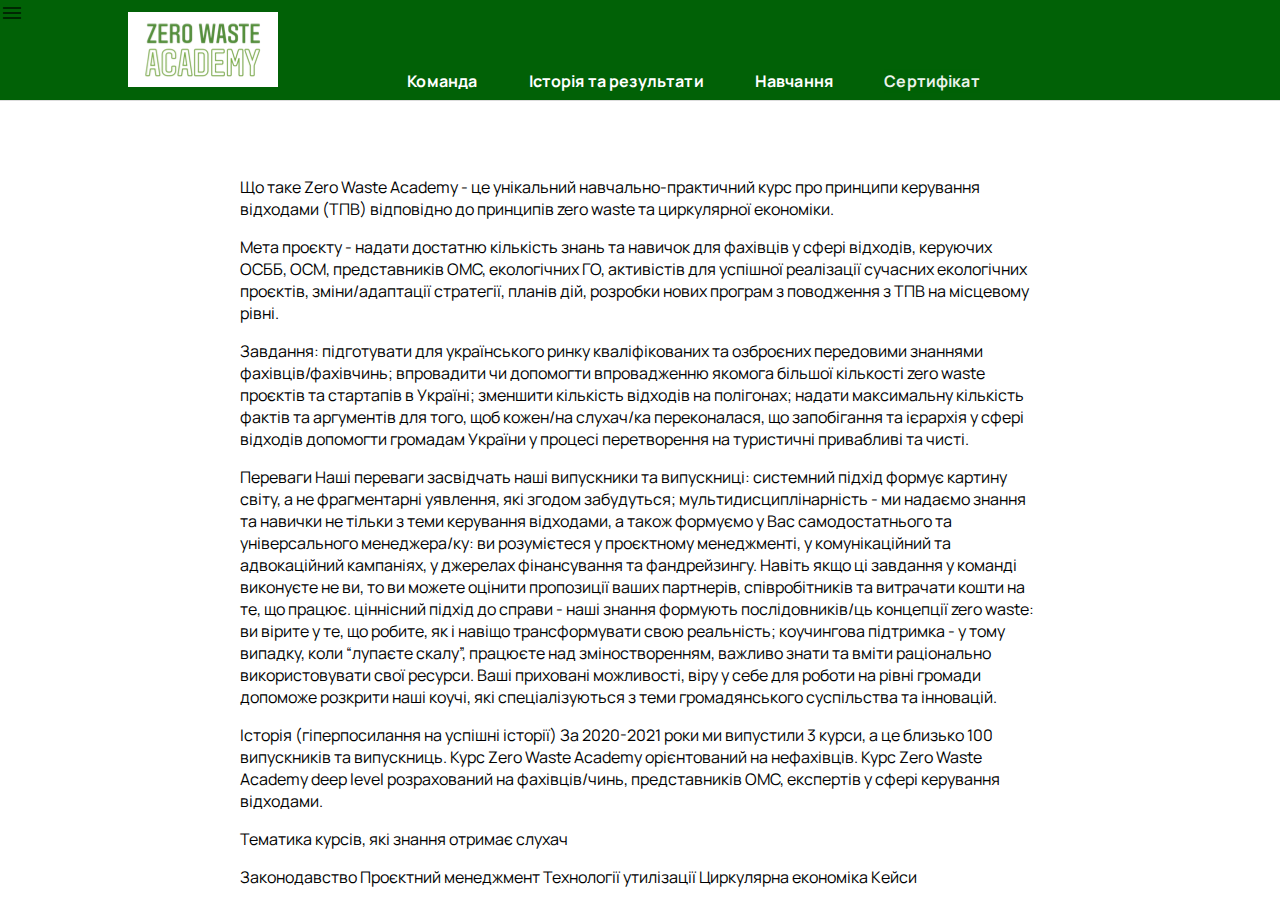
==== commit 536fb3d1: "header menu" ====
--- a/certificate.html
+++ b/certificate.html
@@ -7,83 +7,70 @@
   <meta name="viewport" content="width=device-width, initial-scale=1">
   <link rel="stylesheet" href="https://fonts.googleapis.com/icon?family=Material+Icons">
   <link rel="stylesheet" href="bundle.css">
-  <!-- Add favicons
-    <link rel="icon" type="image/png" sizes="32x32" href="https://cdn.glitch.com/9c389208-b279-4e96-bcbc-e5f8712d8706%2Ffavicon-32x32.png?1553712190412">
-    <link rel="icon" type="image/png" sizes="96x96" href="https://cdn.glitch.com/9c389208-b279-4e96-bcbc-e5f8712d8706%2Ffavicon-96x96.png?1553712190613">
-    <link rel="icon" type="image/png" sizes="16x16" href="https://cdn.glitch.com/9c389208-b279-4e96-bcbc-e5f8712d8706%2Ffavicon-16x16.png?1553712190383">
-  -->
+  <link rel="icon" type="image/x-icon" href="assets/favicon.ico">
 </head>
 
 <body class="mdc-typography language-css media-template">
   <aside class="mdc-drawer material-lessons-drawer">
     <div class="mdc-drawer__content">
-      <div class="mdc-drawer__header">
-        Zero Waste Academy
-      </div>
-      <hr class="mdc-list-divider">
       <nav class="mdc-list">
-        <a href="team.html" class="mdc-list-item" role="option">
+        <a href="/" class="mdc-list-item" role="option">
+          <span class="mdc-list-item__text">Zero Waste Academy</span>
+        </a>
+        <hr class="mdc-list-divider">
+        <a href="#team.html" class="mdc-list-item" role="option">
           <span class="mdc-list-item__text">Команда</span>
         </a>
-        <a href="history-and-results.html" class="mdc-list-item" role="option">
+        <a href="#history-and-results.html" class="mdc-list-item" role="option">
           <span class="mdc-list-item__text">Історія та результати</span>
         </a>
-        <a href="teaching.html" class="mdc-list-item" role="option">
+        <a href="#teaching.html" class="mdc-list-item" role="option">
           <span class="mdc-list-item__text">Навчання</span>
         </a>
         <a href="certificate.html" class="mdc-list-item mdc-list-item--selected" role="option" aria-selected="true"
           tabindex="0">
           <span class="mdc-list-item__text">Сертифікат</span>
         </a>
-        <div class="nav-footer">
-          <hr class="mdc-list-divider">
-          <div class="footer-button-wrapper">
-            <a class="mdc-button mdc-button--dense footer-mdc-button" href="/" role="option">
-              <span class="mdc-button__label">Про проєкт</span>
-            </a>
-          </div>
-        </div>
       </nav>
-
     </div>
   </aside>
-
   <div class="mdc-drawer-scrim"></div>
   <div class="mdc-drawer-app-content">
     <header
       class="material-lessons-top-app-bar mdc-top-app-bar mdc-top-app-bar--short mdc-top-app-bar--short-collapsed">
-      <div class="mdc-top-app-bar__row">
-        <section class="mdc-top-app-bar__section mdc-top-app-bar__section--align-start">
-          <a class="material-icons mdc-top-app-bar__navigation-icon">menu</a>
-        </section>
-      </div>
+      <section class="mdc-top-app-bar__section mdc-top-app-bar__section--align-start">
+        <a class="material-icons mdc-top-app-bar__navigation-icon">menu</a>
+      </section>
     </header>
     <header class="mdc-top-app-bar media-top-app-bar">
-      <div class="mdc-top-app-bar__row">
-        <section class="media-menu-section mdc-top-app-bar__section">
-          <a href="#" class="demo-menu material-icons mdc-top-app-bar__navigation-icon">menu</a>
-          <span class="mdc-list-item__text mdc-typography--overline">Overline Header</span>
-        </section>
-      </div>
+      <section class="media-menu-section mdc-top-app-bar__section">
+        <a href="#" class="material-icons mdc-top-app-bar__navigation-icon">menu</a>
+      </section>
       <section class="mdc-top-app-bar__section contained-section header-section">
-        <h1 class="mdc-typography--headline5 page-title">Header</h1>
-        <div class="topic-section">
-          <p class="mdc-typography--caption topic-label">Trending: </p>
-          <ul class="topics">
-            <li class="topic"><a href="#" class="mdc-typography--body2">Lifestyle</a></li>
-            <li class="topic"><a href="#" class="mdc-typography--body2">Food</a></li>
-            <li class="topic"><a href="#" class="mdc-typography--body2">Television</a></li>
-            <li class="topic"><a href="#" class="mdc-typography--body2">Travel</a></li>
-            <li class="topic"><a href="#" class="mdc-typography--body2">Animals</a></li>
-            <li class="topic"><a href="#" class="mdc-typography--body2">Design</a></li>
-          </ul>
-        </div>
+        <nav class="mdc-list">
+          <a class="mdc-list-item" role="option" href="/">
+            <img src="assets/logo.png" alt="Zero Waste Academy" class="logo">
+          </a>
+          <hr class="mdc-list-divider">
+          <a class="mdc-list-item" role="option" href="#team.html">
+            <span class="mdc-list-item__text">Команда</span>
+          </a>
+          <a class="mdc-list-item" role="option" href="#history-and-results.html">
+            <span class="mdc-list-item__text">Історія та результати</span>
+          </a>
+          <a class="mdc-list-item" role="option" href="#teaching.html">
+            <span class="mdc-list-item__text">Навчання</span>
+          </a>
+          <a class="mdc-list-item mdc-list-item--selected" role="option"  aria-selected="true" href="certificate.html">
+            <span class="mdc-list-item__text">Сертифікат</span>
+          </a>
+        </nav>
       </section>
     </header>
 
     <div class="mdc-top-app-bar--fixed-adjust">
       <main class="main-content article">
-        <section class="article-header">
+        <!-- <section class="article-header">
           <p class="article-meta">
             <span class="mdc-typography--overline">Category</span>
             <span class="mdc-typography--overline">4 Days Ago</span>
@@ -92,13 +79,10 @@
           <p class="mdc-typography--body1 article-preview">Just then she heard something splashing about in the pool a
             little way off, and she swam nearer to make out what it was at first.</p>
           <a class="author-meta" href="#">
-            <img
-              src="https://cdn.glitch.com/17f6eaf0-3413-4607-9190-d8da5f737643%2Fstock-photo-austin-travis-heights-by-exitflag-146133507.jpg?v=1561412023433"
-              alt="" class="author-image">
+            <img src="https://via.placeholder.com/200x75.png?text=Zero%20Waste%0AAcademy" alt="" class="author-image">
             <p class="mdc-typography--body1 author">Betty Eghan</p>
           </a>
-          <img src="https://cdn.glitch.com/17f6eaf0-3413-4607-9190-d8da5f737643%2Fbird.jpg?1559206409087" class="hero"
-            alt="">
+          <img src="https://via.placeholder.com/200x75.png?text=Zero%20Waste%0AAcademy" class="hero" alt="">
           <p class="mdc-typography--body2 hero-caption">In another moment Alice was through the glass, and had jumped
             lightly down into the Looking-glass room. The very first thing she did was to look whether there was a fire
             in the fireplace.</p>
@@ -134,61 +118,69 @@
             afterwards), and she was not even surprised to hear music playing: it seemed to come from the tree under
             which they were dancing, and it was done (as well as she could make it out) by the branches rubbing one
             across the other, like fiddles and fiddle-sticks.</p>
-        </section>
-
-
-        Що таке Zero Waste Academy - це унікальний навчально-практичний курс про принципи керування відходами (ТПВ)
-        відповідно до принципів zerо waste та циркулярної економіки.
-
-        Мета проєкту - надати достатню кількість знань та навичок для фахівців у сфері відходів, керуючих ОСББ, ОСМ,
-        представників ОМС, екологічних ГО, активістів для успішної реалізації сучасних екологічних проєктів,
-        зміни/адаптації стратегії, планів дій, розробки нових програм з поводження з ТПВ на місцевому рівні.
-
-
-        Завдання:
-        підготувати для українського ринку кваліфікованих та озброєних передовими знаннями фахівців/фахівчинь;
-        впровадити чи допомогти впровадженню якомога більшої кількості zero waste проєктів та стартапів в Україні;
-        зменшити кількість відходів на полігонах;
-        надати максимальну кількість фактів та аргументів для того, щоб кожен/на слухач/ка переконалася, що запобігання
-        та ієрархія у сфері відходів
-        допомогти громадам України у процесі перетворення на туристичні привабливі та чисті.
-
-
-        Переваги
-        Наші переваги засвідчать наші випускники та випускниці:
-        системний підхід формує картину світу, а не фрагментарні уявлення, які згодом забудуться;
-        мультидисциплінарність - ми надаємо знання та навички не тільки з теми керування відходами, а також формуємо у
-        Вас самодостатнього та універсального менеджера/ку: ви розумієтеся у проєктному менеджменті, у комунікаційний та
-        адвокаційний кампаніях, у джерелах фінансування та фандрейзингу. Навіть якщо ці завдання у команді виконуєте не
-        ви, то ви можете оцінити пропозиції ваших партнерів, співробітників та витрачати кошти на те, що працює.
-        ціннісний підхід до справи - наші знання формують послідовників/ць концепції zero waste: ви вірите у те, що
-        робите, як і навіщо трансформувати свою реальність;
-        коучингова підтримка - у тому випадку, коли “лупаєте скалу”, працюєте над зміностворенням, важливо знати та
-        вміти раціонально використовувати свої ресурси. Ваші приховані можливості, віру у себе для роботи на рівні
-        громади допоможе розкрити наші коучі, які спеціалізуються з теми громадянського суспільства та інновацій.
-
-        Історія (гіперпосилання на успішні історії)
-        За 2020-2021 роки ми випустили 3 курси, а це близько 100 випускників та випускниць. Курс Zero Waste Academy
-        орієнтований на нефахівців.
-        Курс Zero Waste Academy deep level розрахований на фахівців/чинь, представників ОМС, експертів у сфері керування
-        відходами.
-
-
-        Тематика курсів, які знання отримає слухач
-
-        Законодавство
-        Проєктний менеджмент
-        Технології утилізації
-        Циркулярна економіка
-        Кейси
-
-        Реєстрація
-
-        Тест “Хочеш перевірити знання?”
-
-        Контакти:
-
-
+        </section> -->
+        <p>
+          Що таке Zero Waste Academy - це унікальний навчально-практичний курс про принципи керування відходами (ТПВ)
+          відповідно до принципів zerо waste та циркулярної економіки.
+        </p>
+        <p>
+          Мета проєкту - надати достатню кількість знань та навичок для фахівців у сфері відходів, керуючих ОСББ, ОСМ,
+          представників ОМС, екологічних ГО, активістів для успішної реалізації сучасних екологічних проєктів,
+          зміни/адаптації стратегії, планів дій, розробки нових програм з поводження з ТПВ на місцевому рівні.
+        </p>
+        <p>
+          Завдання:
+          підготувати для українського ринку кваліфікованих та озброєних передовими знаннями фахівців/фахівчинь;
+          впровадити чи допомогти впровадженню якомога більшої кількості zero waste проєктів та стартапів в Україні;
+          зменшити кількість відходів на полігонах;
+          надати максимальну кількість фактів та аргументів для того, щоб кожен/на слухач/ка переконалася, що
+          запобігання
+          та ієрархія у сфері відходів
+          допомогти громадам України у процесі перетворення на туристичні привабливі та чисті.
+        </p>
+        <p>
+          Переваги
+          Наші переваги засвідчать наші випускники та випускниці:
+          системний підхід формує картину світу, а не фрагментарні уявлення, які згодом забудуться;
+          мультидисциплінарність - ми надаємо знання та навички не тільки з теми керування відходами, а також формуємо у
+          Вас самодостатнього та універсального менеджера/ку: ви розумієтеся у проєктному менеджменті, у комунікаційний
+          та
+          адвокаційний кампаніях, у джерелах фінансування та фандрейзингу. Навіть якщо ці завдання у команді виконуєте
+          не
+          ви, то ви можете оцінити пропозиції ваших партнерів, співробітників та витрачати кошти на те, що працює.
+          ціннісний підхід до справи - наші знання формують послідовників/ць концепції zero waste: ви вірите у те, що
+          робите, як і навіщо трансформувати свою реальність;
+          коучингова підтримка - у тому випадку, коли “лупаєте скалу”, працюєте над зміностворенням, важливо знати та
+          вміти раціонально використовувати свої ресурси. Ваші приховані можливості, віру у себе для роботи на рівні
+          громади допоможе розкрити наші коучі, які спеціалізуються з теми громадянського суспільства та інновацій.
+        </p>
+        <p>
+          Історія (гіперпосилання на успішні історії)
+          За 2020-2021 роки ми випустили 3 курси, а це близько 100 випускників та випускниць. Курс Zero Waste Academy
+          орієнтований на нефахівців.
+          Курс Zero Waste Academy deep level розрахований на фахівців/чинь, представників ОМС, експертів у сфері
+          керування
+          відходами.
+        </p>
+        <p>
+          Тематика курсів, які знання отримає слухач
+        </p>
+        <p>
+          Законодавство
+          Проєктний менеджмент
+          Технології утилізації
+          Циркулярна економіка
+          Кейси
+        </p>
+        <p>
+          Реєстрація
+        </p>
+        <p>
+          Тест “Хочеш перевірити знання?”
+        </p>
+        <p>
+          Контакти:
+        </p>
       </main>
     </div>
   </div>
--- a/bundle.css
+++ b/bundle.css
@@ -1837,17 +1837,17 @@
   margin: 0; }
 
 .material-lessons-drawer {
-  width: 320px; }
+  width: 200px; }
   .material-lessons-drawer.mdc-drawer--open:not(.mdc-drawer--closing) + .mdc-drawer-app-content {
     /* @noflip */
-    margin-left: 320px;
+    margin-left: 200px;
     /* @noflip */
     margin-right: 0; }
     [dir="rtl"] .material-lessons-drawer.mdc-drawer--open:not(.mdc-drawer--closing) + .mdc-drawer-app-content, .material-lessons-drawer.mdc-drawer--open:not(.mdc-drawer--closing) + .mdc-drawer-app-content[dir="rtl"] {
       /* @noflip */
       margin-left: 0;
       /* @noflip */
-      margin-right: 320px; }
+      margin-right: 200px; }
   .material-lessons-drawer .mdc-drawer__header {
     padding-top: 16px; }
   .material-lessons-drawer .mdc-drawer__title {
@@ -1927,35 +1927,34 @@
     background-color: #ffffff; }
 
 .mdc-top-app-bar {
-  background-color: white;
+  background-color: #fff;
   color: rgba(0, 0, 0, 0.87);
-  border-bottom: 1px solid rgba(0, 0, 0, 0.12);
   height: 101px; }
   .mdc-top-app-bar .mdc-top-app-bar__action-item,
   .mdc-top-app-bar .mdc-top-app-bar__navigation-icon {
-    color: rgba(0, 0, 0, 0.6); }
+    color: #fff; }
     .mdc-top-app-bar .mdc-top-app-bar__action-item::before, .mdc-top-app-bar .mdc-top-app-bar__action-item::after,
     .mdc-top-app-bar .mdc-top-app-bar__navigation-icon::before,
     .mdc-top-app-bar .mdc-top-app-bar__navigation-icon::after {
-      background-color: rgba(0, 0, 0, 0.6); }
+      background-color: #fff; }
     .mdc-top-app-bar .mdc-top-app-bar__action-item:hover::before,
     .mdc-top-app-bar .mdc-top-app-bar__navigation-icon:hover::before {
-      opacity: 0.04; }
+      opacity: 0.08; }
     .mdc-top-app-bar .mdc-top-app-bar__action-item:not(.mdc-ripple-upgraded):focus::before, .mdc-top-app-bar .mdc-top-app-bar__action-item.mdc-ripple-upgraded--background-focused::before,
     .mdc-top-app-bar .mdc-top-app-bar__navigation-icon:not(.mdc-ripple-upgraded):focus::before,
     .mdc-top-app-bar .mdc-top-app-bar__navigation-icon.mdc-ripple-upgraded--background-focused::before {
       transition-duration: 75ms;
-      opacity: 0.12; }
+      opacity: 0.24; }
     .mdc-top-app-bar .mdc-top-app-bar__action-item:not(.mdc-ripple-upgraded)::after,
     .mdc-top-app-bar .mdc-top-app-bar__navigation-icon:not(.mdc-ripple-upgraded)::after {
       transition: opacity 150ms linear; }
     .mdc-top-app-bar .mdc-top-app-bar__action-item:not(.mdc-ripple-upgraded):active::after,
     .mdc-top-app-bar .mdc-top-app-bar__navigation-icon:not(.mdc-ripple-upgraded):active::after {
       transition-duration: 75ms;
-      opacity: 0.12; }
+      opacity: 0.24; }
     .mdc-top-app-bar .mdc-top-app-bar__action-item.mdc-ripple-upgraded,
     .mdc-top-app-bar .mdc-top-app-bar__navigation-icon.mdc-ripple-upgraded {
-      --mdc-ripple-fg-opacity: 0.12; }
+      --mdc-ripple-fg-opacity: 0.24; }
 
 .mdc-drawer-app-content {
   width: 100%;
@@ -1991,14 +1990,30 @@
     left: 0;
     margin: 0; } }
 
+.media-template .mdc-top-app-bar__section {
+  padding: 0; }
+  .media-template .mdc-top-app-bar__section .material-icons {
+    text-decoration: none;
+    color: #fff; }
+
 .media-template .contained-section {
   max-width: 1024px;
   padding: 16px;
   width: calc(100vw - 32px);
   margin: 0 auto; }
-
-.media-template img {
-  width: 100%; }
+  .media-template .contained-section .mdc-list {
+    padding: 0;
+    color: #fff; }
+    .media-template .contained-section .mdc-list .mdc-list-divider {
+      display: inline-block;
+      border: none;
+      padding-right: 75px; }
+    .media-template .contained-section .mdc-list .mdc-list-item {
+      display: inline-block;
+      height: auto;
+      padding: 0;
+      font-weight: 700;
+      margin-right: 3rem; }
 
 .media-template .header-section {
   display: none; }
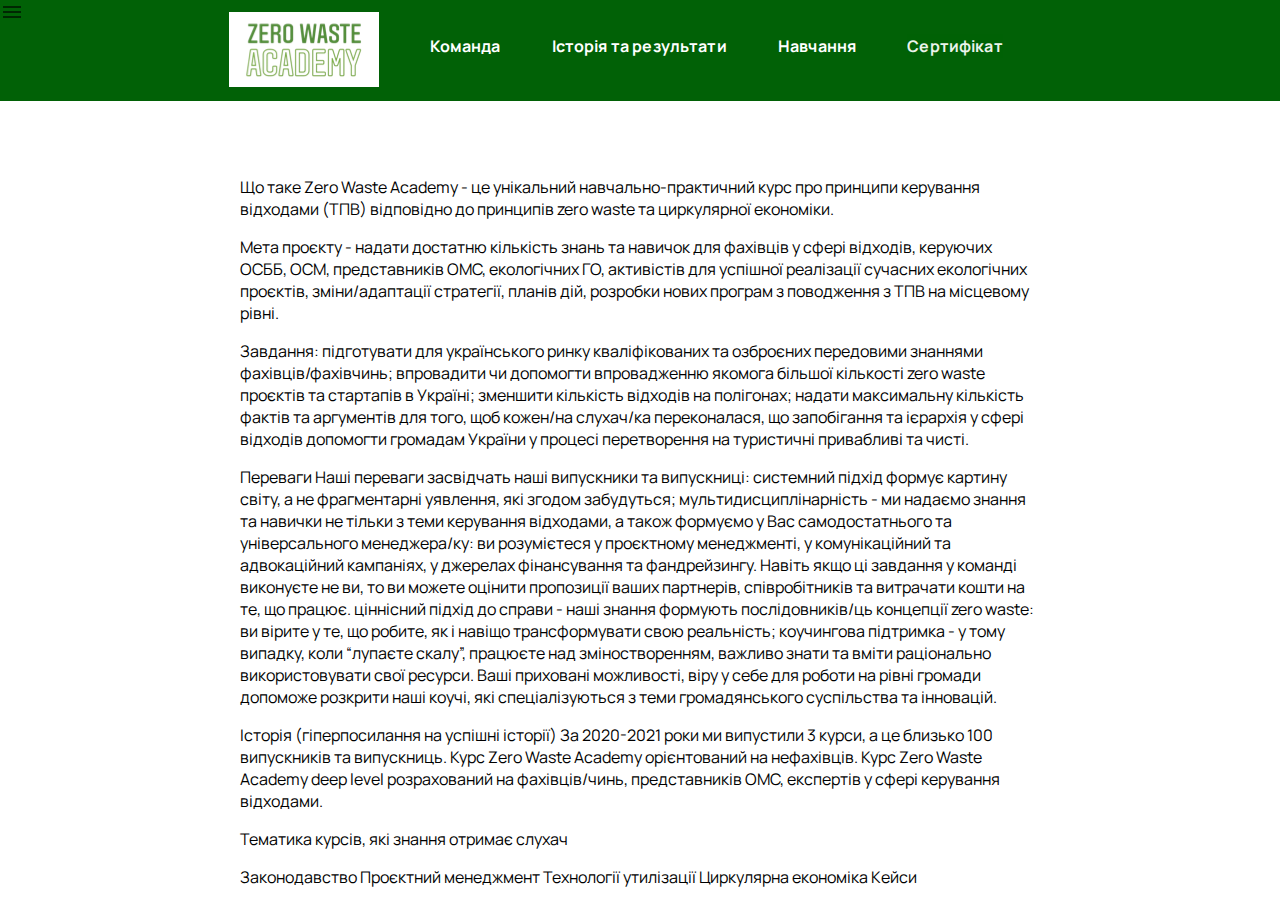
==== commit 180b2b46: "fix header menu position" ====
--- a/certificate.html
+++ b/certificate.html
@@ -48,10 +48,9 @@
       </section>
       <section class="mdc-top-app-bar__section contained-section header-section">
         <nav class="mdc-list">
-          <a class="mdc-list-item" role="option" href="/">
-            <img src="assets/logo.png" alt="Zero Waste Academy" class="logo">
+          <a class="mdc-list-item logo" role="option" href="/">
+            <img src="assets/logo.png" alt="Zero Waste Academy">
           </a>
-          <hr class="mdc-list-divider">
           <a class="mdc-list-item" role="option" href="#team.html">
             <span class="mdc-list-item__text">Команда</span>
           </a>
--- a/bundle.css
+++ b/bundle.css
@@ -1850,49 +1850,6 @@
       margin-right: 200px; }
   .material-lessons-drawer .mdc-drawer__header {
     padding-top: 16px; }
-  .material-lessons-drawer .mdc-drawer__title {
-    font-family: 'Manrope', sans-serif;
-    font-style: italic;
-    font-weight: 900;
-    letter-spacing: -0.2px; }
-    .material-lessons-drawer .mdc-drawer__title svg {
-      vertical-align: -3px;
-      margin-right: 4px; }
-    .material-lessons-drawer .mdc-drawer__title .mdc-chip {
-      height: 24px;
-      left: 4px;
-      bottom: 4px;
-      font-style: normal;
-      font-family: Manrope;
-      -moz-osx-font-smoothing: grayscale;
-      -webkit-font-smoothing: antialiased;
-      font-size: 0.75rem;
-      line-height: 1.25rem;
-      font-weight: 400;
-      letter-spacing: 0.03333em;
-      text-decoration: inherit;
-      text-transform: inherit;
-      font-weight: 600;
-      letter-spacing: 1.2px;
-      background-color: #ECE0FD;
-      color: #6200EE;
-      pointer-events: none; }
-      .material-lessons-drawer .mdc-drawer__title .mdc-chip::before, .material-lessons-drawer .mdc-drawer__title .mdc-chip::after {
-        background-color: #6200EE; }
-      .material-lessons-drawer .mdc-drawer__title .mdc-chip:hover::before {
-        opacity: 0.04; }
-      .material-lessons-drawer .mdc-drawer__title .mdc-chip:not(.mdc-ripple-upgraded):focus::before, .material-lessons-drawer .mdc-drawer__title .mdc-chip.mdc-ripple-upgraded--background-focused::before {
-        transition-duration: 75ms;
-        opacity: 0.12; }
-      .material-lessons-drawer .mdc-drawer__title .mdc-chip:not(.mdc-ripple-upgraded)::after {
-        transition: opacity 150ms linear; }
-      .material-lessons-drawer .mdc-drawer__title .mdc-chip:not(.mdc-ripple-upgraded):active::after {
-        transition-duration: 75ms;
-        opacity: 0.12; }
-      .material-lessons-drawer .mdc-drawer__title .mdc-chip.mdc-ripple-upgraded {
-        --mdc-ripple-fg-opacity: 0.12; }
-      .material-lessons-drawer .mdc-drawer__title .mdc-chip:hover {
-        color: #6200EE; }
   .material-lessons-drawer .mdc-list-group__subheader {
     font-family: Manrope;
     -moz-osx-font-smoothing: grayscale;
@@ -1990,6 +1947,9 @@
     left: 0;
     margin: 0; } }
 
+.media-template .media-menu-section {
+  position: fixed; }
+
 .media-template .mdc-top-app-bar__section {
   padding: 0; }
   .media-template .mdc-top-app-bar__section .material-icons {
@@ -1999,21 +1959,20 @@
 .media-template .contained-section {
   max-width: 1024px;
   padding: 16px;
-  width: calc(100vw - 32px);
   margin: 0 auto; }
   .media-template .contained-section .mdc-list {
     padding: 0;
     color: #fff; }
-    .media-template .contained-section .mdc-list .mdc-list-divider {
-      display: inline-block;
-      border: none;
-      padding-right: 75px; }
     .media-template .contained-section .mdc-list .mdc-list-item {
       display: inline-block;
       height: auto;
       padding: 0;
       font-weight: 700;
-      margin-right: 3rem; }
+      margin-right: 3rem;
+      position: relative;
+      top: -30px; }
+    .media-template .contained-section .mdc-list .mdc-list-item.logo {
+      top: 5px; }
 
 .media-template .header-section {
   display: none; }
@@ -2021,7 +1980,6 @@
 .media-template .mdc-top-app-bar {
   background-color: #016106;
   color: white;
-  border-bottom: 1px solid #ddd;
   position: absolute; }
   .media-template .mdc-top-app-bar .mdc-top-app-bar__action-item,
   .media-template .mdc-top-app-bar .mdc-top-app-bar__navigation-icon {
@@ -2052,24 +2010,6 @@
 .media-template .mdc-top-app-bar--fixed-adjust {
   margin: 0 auto; }
 
-.media-template .nav-title {
-  margin: 16px 0 0 16px; }
-
-.media-template .topic-section {
-  display: flex;
-  align-items: center; }
-
-.media-template .topics {
-  padding: 0 0 0 8px; }
-
-.media-template .topic {
-  display: inline-block; }
-
-.media-template .topic a {
-  color: #016106;
-  font-weight: 500;
-  margin-left: 16px; }
-
 .media-template .mdc-top-app-bar--fixed-adjust {
   padding-top: 64px; }
 
@@ -2144,8 +2084,7 @@
   .media-template .header-section {
     display: flex;
     justify-content: space-between;
-    padding: 0;
-    margin-top: -16px; }
+    padding: 0; }
   .media-template .mdc-top-app-bar--fixed-adjust {
     padding-top: 128px; } }
 
